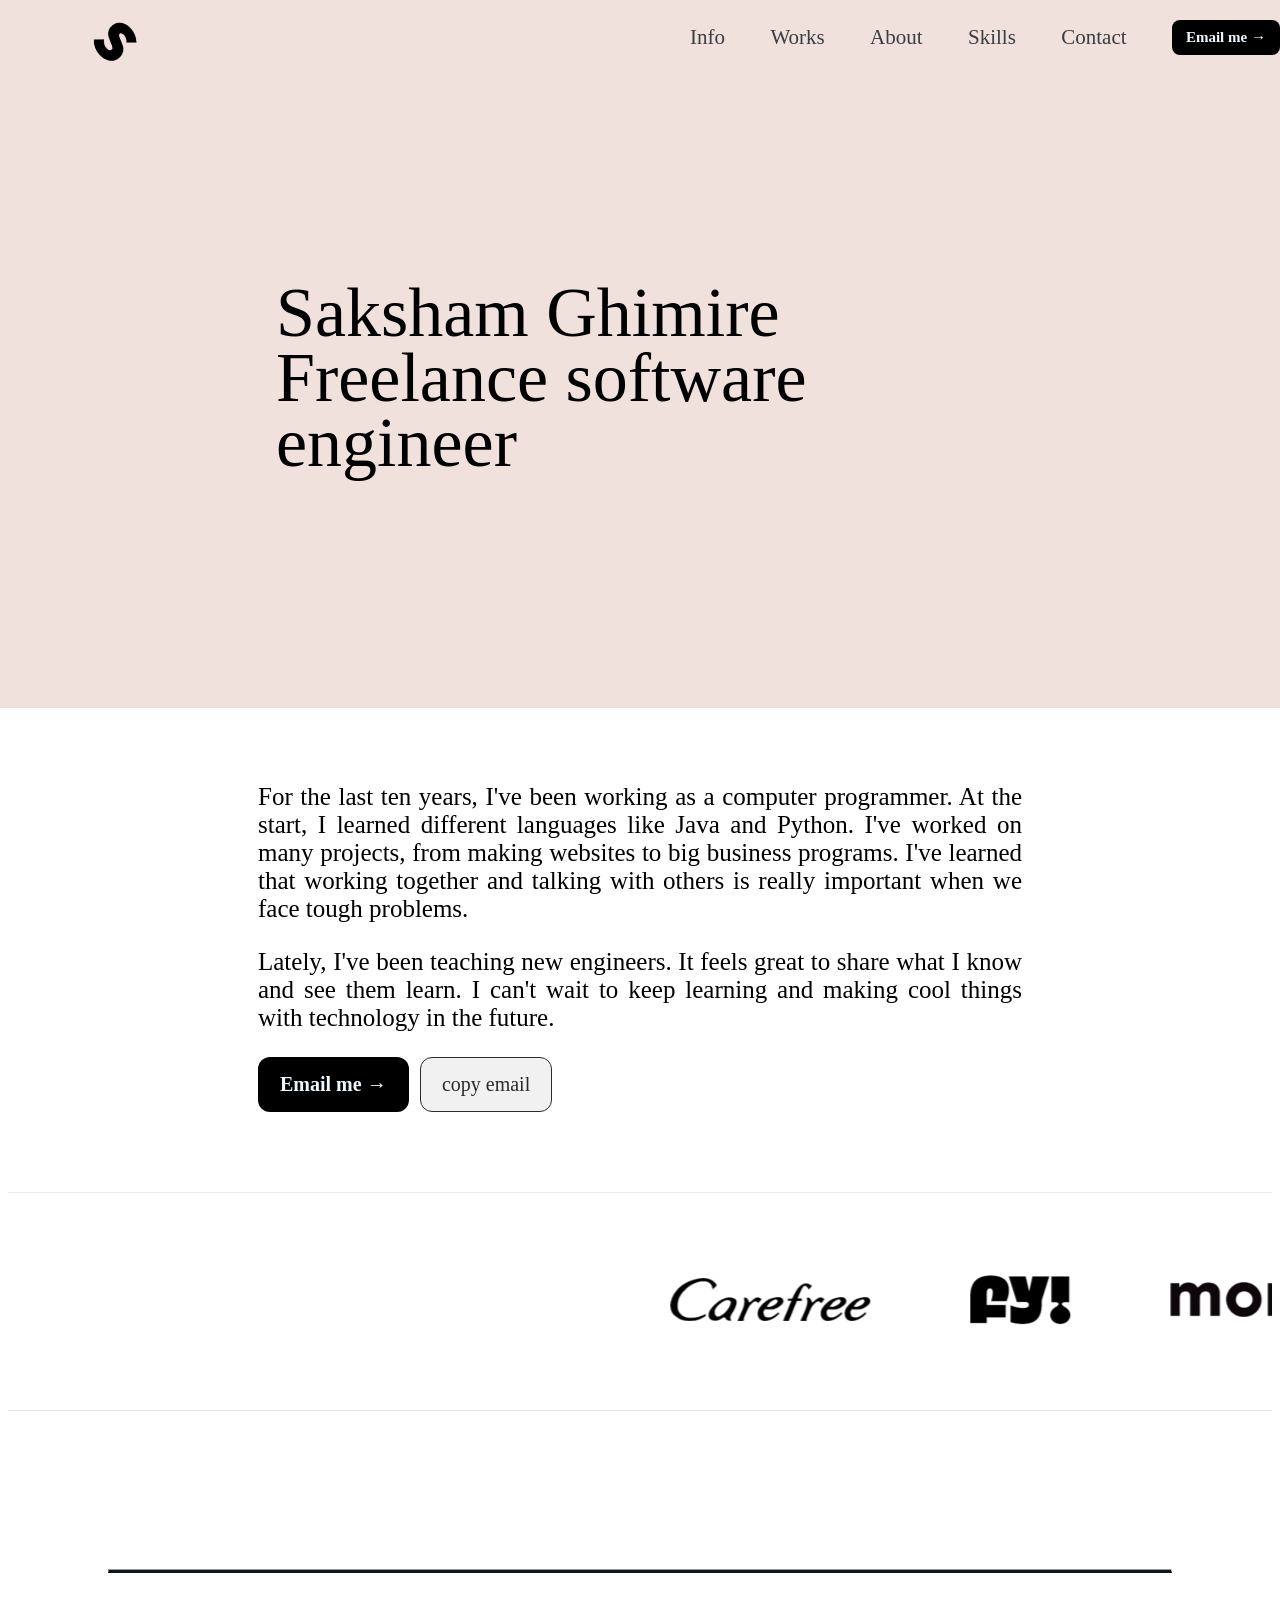
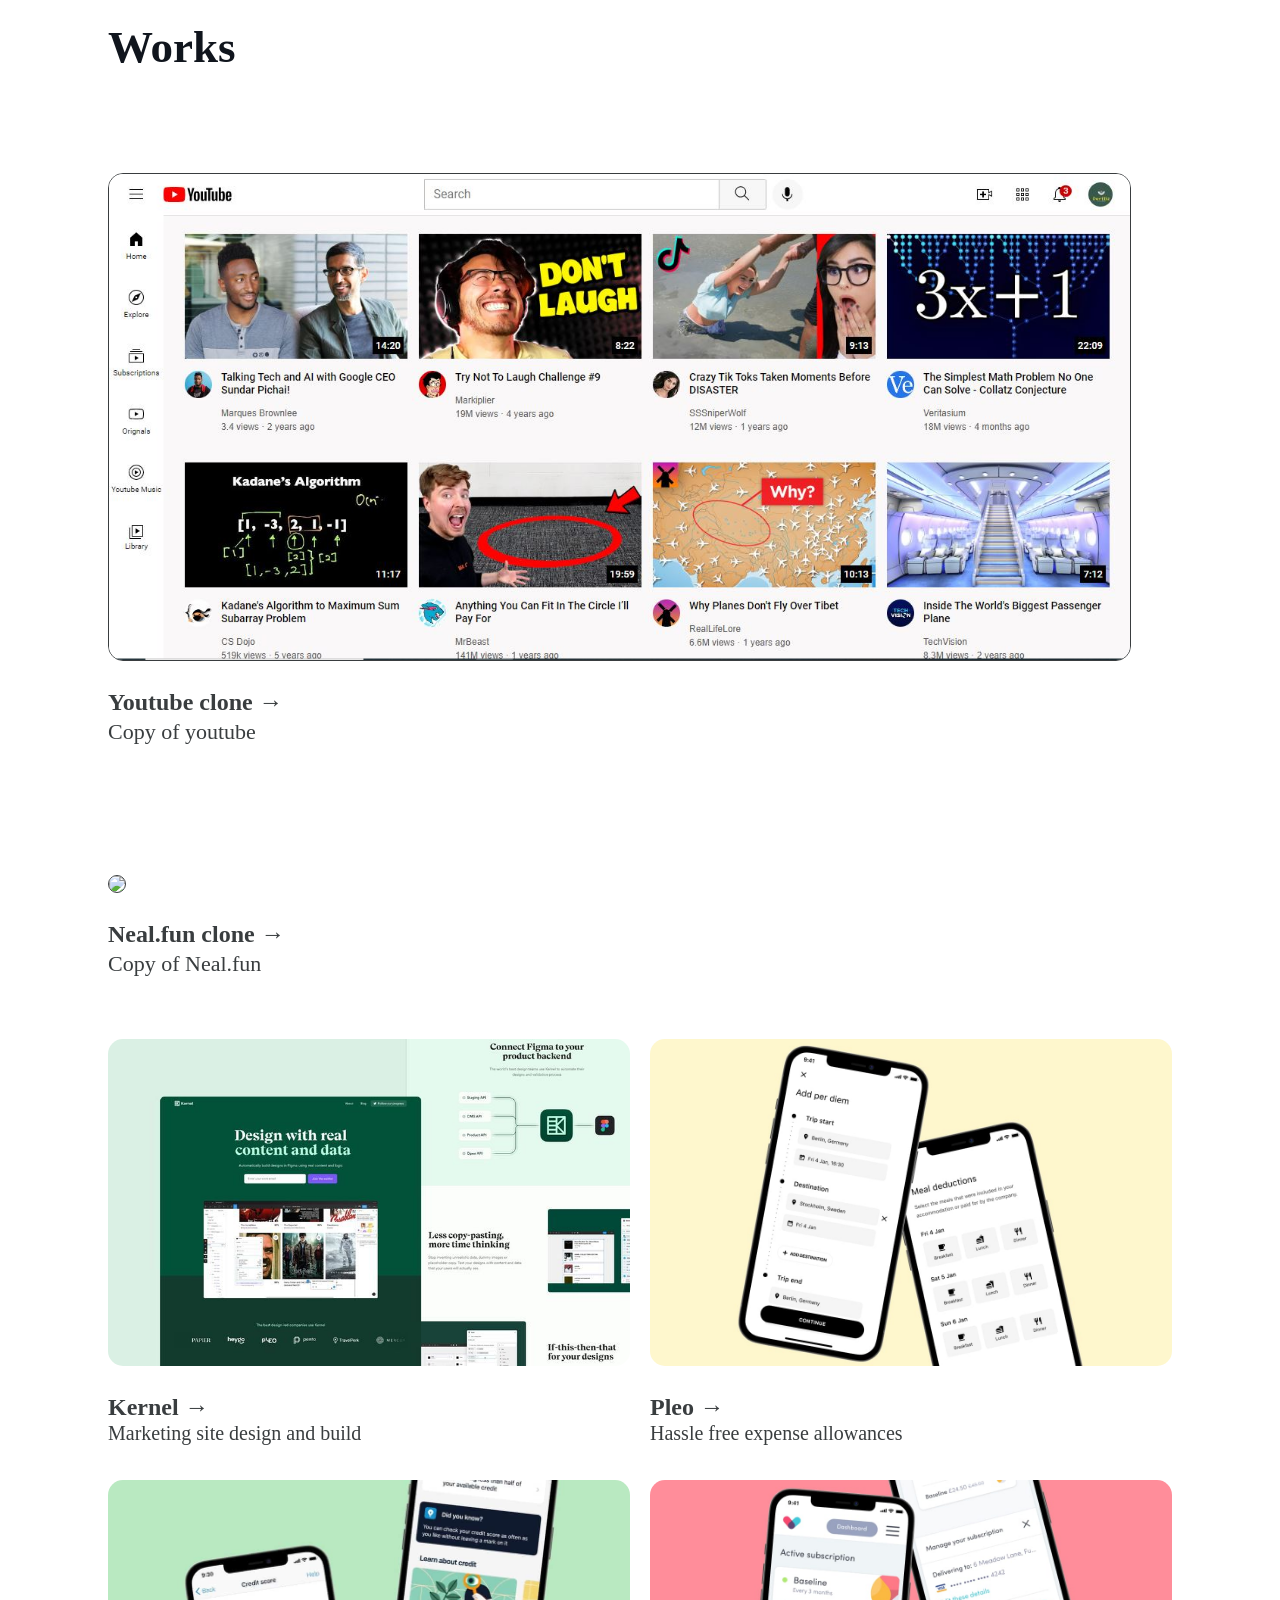
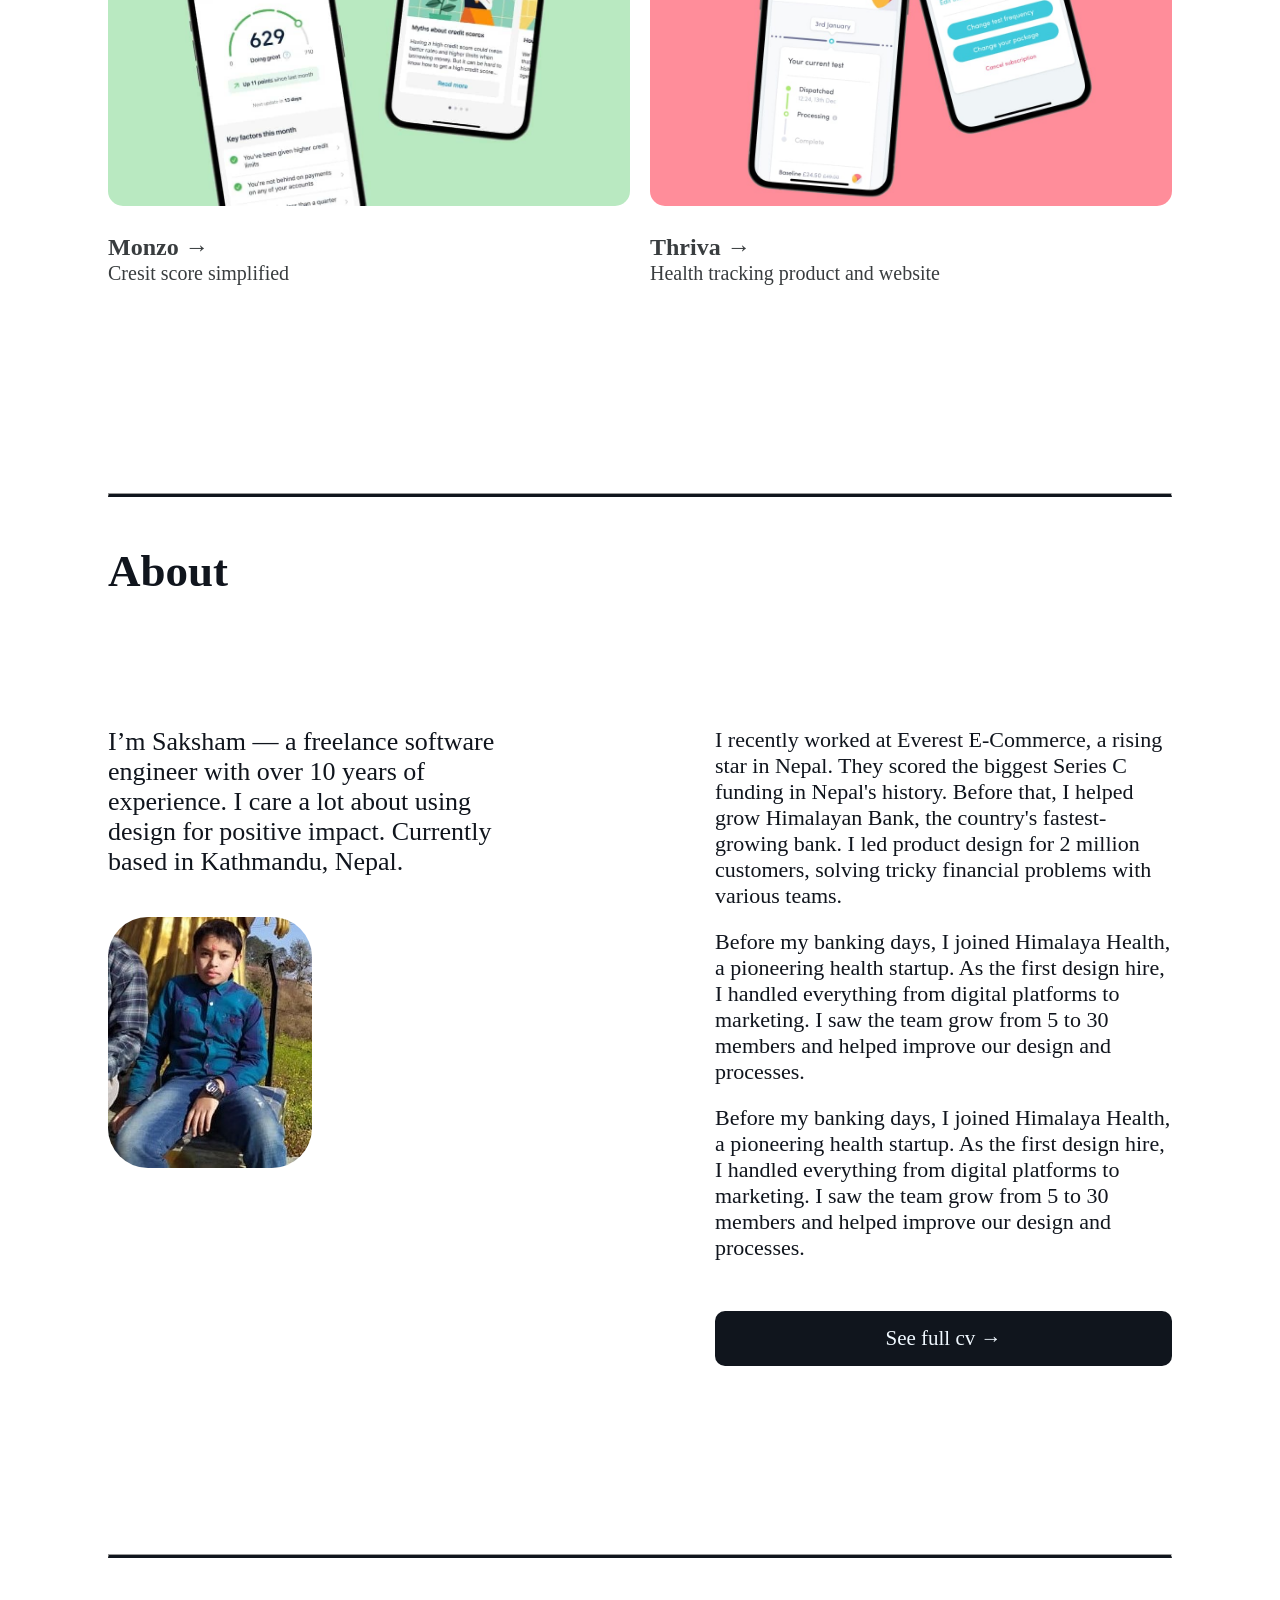
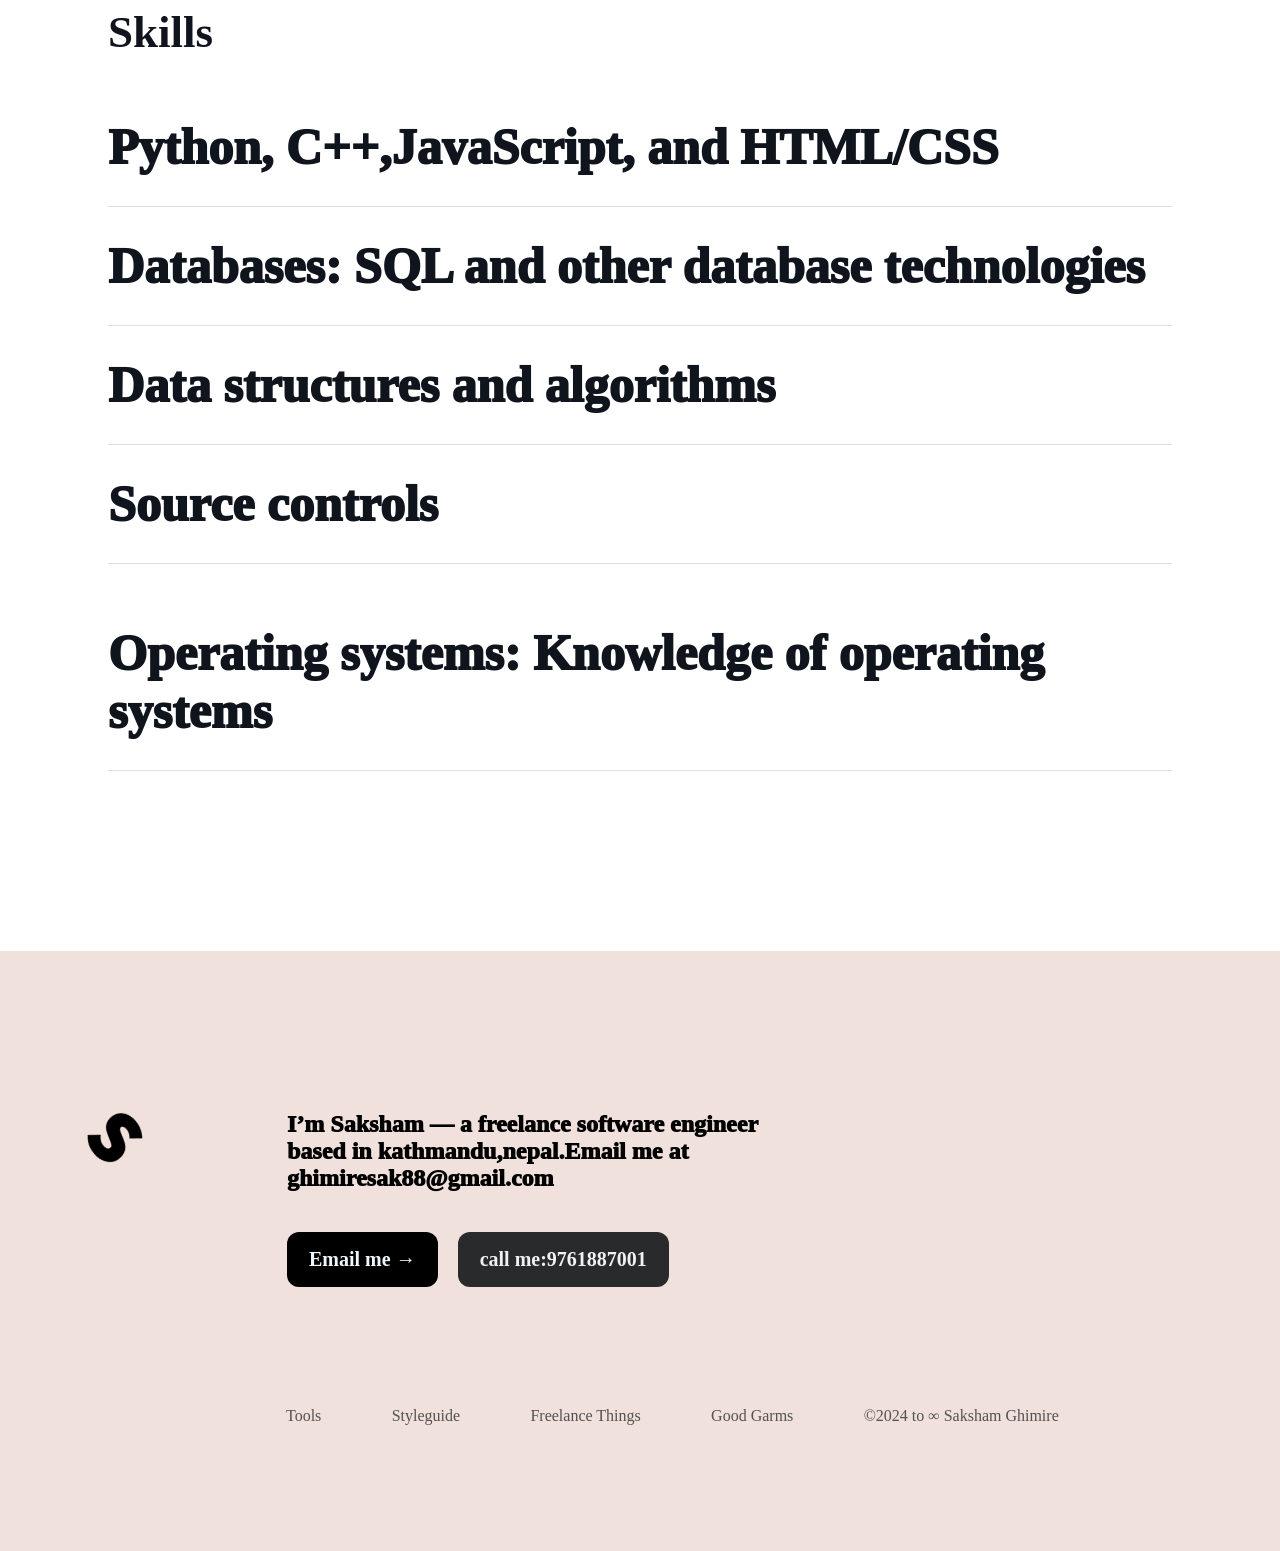
==== index.html @ 19a2d733 "Update and rename portfolio.html to index.html" ====
<!DOCTYPE html>
<html lang="en">
<head>
    <meta charset="UTF-8">
    <meta name="viewport" content="width=device-width, initial-scale=1.0">
    <title>Saksham Ghimire</title>
    <link href="Style/Header.css" rel="stylesheet">
    <link href="Style/general.css" rel="stylesheet">
    <link href="Style/main.css" rel="stylesheet">
    <link href="/pictures/logo-rotate.png" rel="icon">
    <link rel="preconnect" href="https://fonts.googleapis.com">
    <link rel="preconnect" href="https://fonts.gstatic.com" crossorigin>
    <link href="https://fonts.googleapis.com/css2?family=Roboto:wght@400;500&display=swap" rel="stylesheet">
    <link rel="preconnect" href="https://fonts.googleapis.com">
<link rel="preconnect" href="https://fonts.gstatic.com" crossorigin>
<link href="https://fonts.googleapis.com/css2?family=Exo+2:wght@300&family=Roboto:wght@400;500&display=swap" rel="stylesheet">
</head>
<body >
    <div class="header">
        <div class="left">
            <div class="image">
                <a href="#name"><img src="pictures/logo.png" class="im"></a>
         
            </div>
            
        </div>
        
        <div class="right">
            <div class="b" ><a href="#info" class="b1">Info</a></div>
            <div class="b" id="b2"><a href="#work" class="b2">Works</a></div>
            <div class="b" id="b3"><a href="#abo" class="b3">About</a></div>
            <div class="b" id="b4"><a href="#ski" class="b4">Skills</a></div>
            <div class="b" id="b4"><a href="#contact" class="b4">Contact</a></div>
            <div class="email"><a href="https://mail.google.com/mail/u/0/#inbox" target="_blank"><button class="email-b">Email me →</button></a></div>
        </div>
    </div>
   <div class="name" id="name">
<div class="name-1">
    <div>Saksham Ghimire</div>
    <div>Freelance software</div>
    <div>engineer</div>



</div>
</div>
<div class="general-info" id="info">
<div class="info">


    <p >For the last ten years, I've been working as a computer programmer. At the start, I learned different languages like Java and Python. I've worked on many projects, from making websites to big business programs. I've learned that working together and talking with others is really important when we face tough problems.</p>

    <p>Lately, I've been teaching new engineers. It feels great to share what I know and see them learn. I can't wait to keep learning and making cool things with technology in the future.
    </p>

</div>
<div class="button">
    <a href="https://mail.google.com/mail/u/0/#inbox" target="_blank" ><button class="email-i">Email me →</button></a>
    <button class="copy">copy email</button>

</div>

</div>
<div class="marquee">

<marquee>
<div class="marwuee">
    <img src="/marquee/carefree.png">
    <img src="/marquee/fy!.png">
    <img src="/marquee/monzo.png">
    
    <img src="/marquee/moving-brands.png">
    <img src="/marquee/peyo.png">
    <img src="/marquee/thriva.png">
    <img src="/marquee/trust-keith.png">
    <img src="/marquee/trustpilot.png">
    
</div>


</marquee>

</div>


<div class="work" id="work">
    <hr class="line">
<div class="w">Works</div>
<a href="http://sabitraghimire.com.np/" target="_blank"><div class="youtube-clone" id="picture">
<img src="/pictures/youtube-clone.JPG">


<p class="p1" id="pc1">Youtube clone →</p>
<p class="p2" id="pc2">Copy of youtube</p>
</div></a>
<a href="http://sabitraghimire.com.np/neal.html" target="_blank">
<div class="Neal.fun" id="picture">
<img src="/pictures/neal-copy.jpg">
<p class="p1" id="pn1">Neal.fun clone →</p>
<p class="p2" id="pn2">Copy of Neal.fun</p>
</div></a>


<div class="w-1" id="wo">
    <a href="https://data.to.design/" target="_blank">
    <div class="kernel" id="pic"><img src="/pictures/Kernel.jpeg">
        <p class="pk1" id="pw1">Kernel →</p>
        <p class="pk2" id="pw2">Marketing site design and build</p>
        
    </div></a>
    <a href="https://blog.pleo.io/se/pocket-traktamente" target="_blank">
    <div class="pleo" id="pic"><img src="/pictures/pleo.jpg">
    
        <p class="pk1" id="pw1">Pleo →</p>
        <p class="pk2" id="pw2">Hassle free expense allowances</p>
    </div></a>

<a href="https://monzo.com/blog/2020/02/24/credit-scores" target="_blank">
    <div class="monzo" id="pic"><img src="/pictures/Monzo.jpeg">
        <p class="pm1" id="pw1">Monzo →</p>
        <p class="pm2" id="pw2">Cresit score simplified</p> </div></a>
   <a href="https://thriva.co/?discount_code=BUNKC6E_IUW" target="_blank"> <div class="thriva" id="pic"><img src="/pictures/Thriva.jpg">
        <p class="pt1" id="pw1">Thriva →</p>
        <p class="pt2" id="pw2">Health tracking product and website</p> </div></a>
</div>



</div>
<div class="about" id="abo">
<hr class="line">
<div class="w">About</div>
<div class="about-1">

<div class="about-left">I’m Saksham — a freelance software engineer with over 10 years of experience.
     I care a lot about using design for positive impact. Currently based in Kathmandu, Nepal.
    
     <div class="iman"><img src="/pictures/my.jpeg" class="iman1" ></div>
    
    </div>
<div class="about-right">
   <div class="pa">I recently worked at Everest E-Commerce, a rising star in Nepal. They scored the biggest Series C funding in Nepal's history. Before that, I helped grow Himalayan Bank, the country's fastest-growing bank. I led product design for 2 million customers, solving tricky financial problems with various teams.  </div>
   <div class="pa"> 
    Before my banking days, I joined Himalaya Health, a pioneering health startup. As the first design hire, I handled everything from digital platforms to marketing. I saw the team grow from 5 to 30 members and helped improve our design and processes.
    </div>
<div class="pa">Before my banking days, I joined Himalaya Health, a pioneering health startup. As the first design hire, I handled everything from digital platforms to marketing. I saw the team grow from 5 to 30 members and helped improve our design and processes.
</div>
<a href="http://sabitraghimire.com.np/cv.pdf" target="_blank"><button class="cv">See full cv → </button></a>

</div>
</div>
</div>

<div class="skills" id="ski">
    <hr class="line">
    <div  class="w" id="skills">Skills
    <div class="tp">Python, C++,JavaScript, and HTML/CSS</div>
    <div class="to">Databases: SQL and other database technologies</div>
    <div class="to">Data structures and algorithms</div>
    <div class="to">Source controls</div>
    <div class="td">Operating systems: Knowledge of operating systems</div>
</div>

</div>
<div class="name" id="contact">
<div class="bottom">
    <div class="free">
    <a href="#name"><img src="pictures/logo.png" class="im" id="lo"></a></div>
   <div class="fre"> <div class="abous">I’m Saksham — a freelance software engineer based in kathmandu,nepal.Email me at ghimiresak88@gmail.com
</div>
<div class="bu"><a href="https://mail.google.com/mail/u/0/#inbox" target="_blank"><button class="email-i">Email me →</button></a><button class="call">call me:9761887001</button></div>

</div>
</div>
<div class="footer">
    <div>Tools
    </div>
    <div>Styleguide</div>
    <div>Freelance Things</div>
    <div>Good Garms</div>
    <div>©2024 to ∞ Saksham Ghimire</div>
</div>

</div>



</body>
</html>
---- Style/Header.css ----
.header{
    position:fixed;
display: flex;
flex-direction: row;

align-items: center;


right: 0;
top: 0;
height: 75px;
left: 0;

font-size: 21px;
font-family: cursive;

background-color: rgb(240, 225, 220);
z-index: 100;


}
.left{

display: flex;
width: 200px;
padding-left: 30px;
flex-shrink: 0.2;




}
.image{

width: 30px;

padding-left: 70px;
align-items: center;
margin-top: 15px;

}
.im{
width: 100%;

transform: rotate(50deg);
transition: all 0.3s ease;


}

img:hover{

cursor: pointer;
transform: rotate(0deg);





}

.im:active{

width: 90%;
opacity: 0.6;


}
.middle{
display: flex;
flex: 1;


}
.right{
    width: 590px;
display: flex;
align-items: center;
justify-content: space-between;
padding-right: 120px;
color: rgb(82, 91, 95);
font-weight: 480;
margin-right: 0;
padding-right: 0;
padding-left:460px

}
a{

    color: rgb(57, 61, 63);
    font-weight: 400;
    

}
a:link { text-decoration: none; }


a:visited { text-decoration: none; }


a:hover { text-decoration: none; 
}


a:active { text-decoration: none; }


.right div{

    transition: color 0.2s ease text-decoration 0.2s ease;

}
.right div:hover{

cursor: pointer;




}
.right div:active{
    opacity: 0.2s;
   ;
}
.b{

    transition:font-size 0.3s ease;
}
.b:hover{

font-size: 22px;


}
.email-b{

padding:9px 14px 9px 14px;
font-family:  cursive;
font-size: 15px;
border-radius: 8px;
border:none;
background-color: black;
color:aliceblue;
font-weight: 700;
transition: all 0.2s; 


}
.email-b:hover{
cursor: pointer;
opacity: 0.9;
padding:10px 15px 10px 15px;

}
.email-b:active{

opacity: 0.8;




}
---- Style/general.css ----
body,html{
    height: 100%;
}

.name{
 background-color: rgb(240, 225, 220);;   

 

}

    .b1:hover,
    .b4:hover,
    .b2:hover,
    .b3:hover{
        color:  rgb(27, 29, 31);
    
    }
---- Style/main.css ----
.name{
height: 700px;
padding:0px 0px 0px 0px;
margin-left:-12px;
margin-right:-12px;

}
.name-1{
  font-size: 70px;
padding: 280px 280px ;
font-family: cursive;
font-weight: 540;
}
.name-1 div{
margin-top: -15px 


}
.general-info{
font-size: 25px;
font-family: cursive;
text-align: justify;
padding: 50px 250px 30px 250px;



}
.info{
  margin: auto auto auto auto;
  font-weight: lighter;
  
}

.email-i{
  padding:16px 22px 16px 22px;
  font-family:  cursive;
  font-size: 20px;
  border-radius: 12px;
  border:none;
  background-color: black;
  color:aliceblue;
  font-weight: 700;
  transition: all 0.3s; 
  



}
.email-i:hover{
  
cursor: pointer;
opacity: 0.9;

}
.email-i:active{

opacity: 0.8;

}
.copy{
  padding:15px 21px 15px 21px;
  font-family:  cursive;
  font-weight: lighter;
  font-size: 20px;
  border-radius: 12px;
  border:solid 1px;
  background-color: rgb(241, 241, 241);
  color:rgb(41, 42, 43);
  transition: all 0.3s; 
margin-left:5px ;


}
.copy:hover{

  
cursor: pointer;
opacity: 0.9;
background-color:rgb(41, 42, 43); 
color: rgb(241, 241, 241);
border: none;
padding:15px 21px 15px 21px;
}
.copy:active:active{
  opacity:0.8



}
.button{

padding-bottom: 50px;

}
.marwuee{
display: flex;
justify-content: center;
align-items: center;




}
.marquee img{
width: 200px;
padding: 50px;

}
.marquee{
border: solid 0.1px rgb(236, 234, 234);
border-left: none;
border-right: none;

}
.work{
padding:150px 100px 30px 100px ;
font-family: cursive;



}
.w{
padding-top: 40px;
font-size: 45px;
color: #10151d;
font-weight: 700;
padding-bottom: 100px;

}
#picture img{

width:96%;
border-radius: 15px;
border: solid 1px;


}
#picture .p1{
margin-bottom: -19px;
font-weight: 600;
font-size: 24px;


}
#picture .p2{
font-weight: lighter;
font-size: 22px;

}
.line{
  border-bottom: 3px solid #10151d;
  
}
#picture{

transition: all 0.3 ease;

}
#picture:hover{
opacity: 0.8;
cursor: pointer;
}
#picture:active{
  opacity: 0.7;
}
.neal.fun,.youtube-clone{

margin-bottom:130px;

}
.w{
  font-family: cursive;



}
.w-1{
display: grid;
grid-template-columns: 1fr 1fr;
row-gap: 15px;
column-gap: 20px;
padding-top: 40px;



}
#pw1{
  margin-bottom: -19px;
font-weight: 600;
font-size: 24px;



}
#pic{

transition: all 0.3s ease;


}
#pic:hover{
cursor: pointer;
opacity: 0.8;

}
#pic:active{
opacity: 0.5;

}
#pw2{

  font-weight: lighter;
  font-size: 20px;
  


}
#pic img{
  width: 100%;
  border-radius: 15px;
}
.about-me{
 
  font-family: cursive;
  

  
}
.about{

  padding:150px 100px 30px 100px ;

}
.about-1{
 display:grid;
grid-template-columns: 1fr 1fr;
column-gap: 150px;
  font-size: 22px;
  color: #10151d;
  font-family: cursive;
  font-weight: 100;
padding-top: 30px;

}
.pa{
padding-bottom: 20px;


}
.about-left{

font-weight: 520;
padding-right: 50px;
font-size: 26px;



}
.iman{
padding-top: 40px;


}
.iman img{
width: 50%;
border-radius: 40px;
}
.cv{
width: 100%;
padding-top: 15px;
padding-bottom: 15px;
border-radius: 10px;
border:none;
font-family: cursive;
background-color: #10151d;
color: aliceblue;
margin-top:30px;
font-size: 21px;

}
.cv:hover{
  opacity: 0.9;
  cursor: pointer;
  transition: all 0.3s ease;
  
}
.cv:active{
opacity: 0.7;


}
.skills{
  padding:150px 100px 30px 100px ;
  border: none;

}

.w .to{
 
  padding-top: 30px;
  padding-bottom: 30px;
border: solid 0.3px rgba(185, 185, 185, 0.473);
border-left: none;
border-right: none;
border-bottom: none;
font-weight: 1000;
font-size: 50px;
}
.tp{

  padding-top: 60px;
  padding-bottom: 30px;
  font-weight: 1000;
  font-size: 50px;
  
}
.td{
  padding-top: 60px;
  padding-bottom: 30px;
  border-top: solid 0.3px rgba(185, 185, 185, 0.473);
border-bottom: solid 0.3px rgba(185, 185, 185, 0.473);

font-weight: 1000;
font-size: 50px;
}
.w:hover{
  cursor: pointer;
}
#skills{
  padding-bottom: 150px;
}
#contact{

height: 600px;


}
#lo{

width: 20%;

}
.bottom{
  display: flex;
padding-top: 160px;
padding-left: 100px;

}
.abous{
  font-size: 24px;
  font-family: cursive;
  width: 500px;
  font-weight: 1000;
  
}
.bu{

padding-top: 40px;


}
.call{

margin-left:20px;
padding:16px 22px 16px 22px;
font-family:  cursive;
font-size: 20px;
border-radius: 12px;
border:none;
background-color:rgb(41, 42, 43); 
color: rgb(241, 241, 241);
font-weight: 700;
transition: all 0.3s; 



}
.call:hover{
opacity: 0.9;
cursor: pointer;

}
.call:active{
  opacity: 0.8;
}
.footer{
display: flex;
justify-content: space-between;
width: 60%;
padding-left: 290px;
padding-right: 50px;
font-family: cursive;
padding-top: 120px;
color: rgba(75, 75, 75, 0.952);

}
.footer div:hover{
  font-size: 101%;
  color: black;
  cursor: pointer;
}
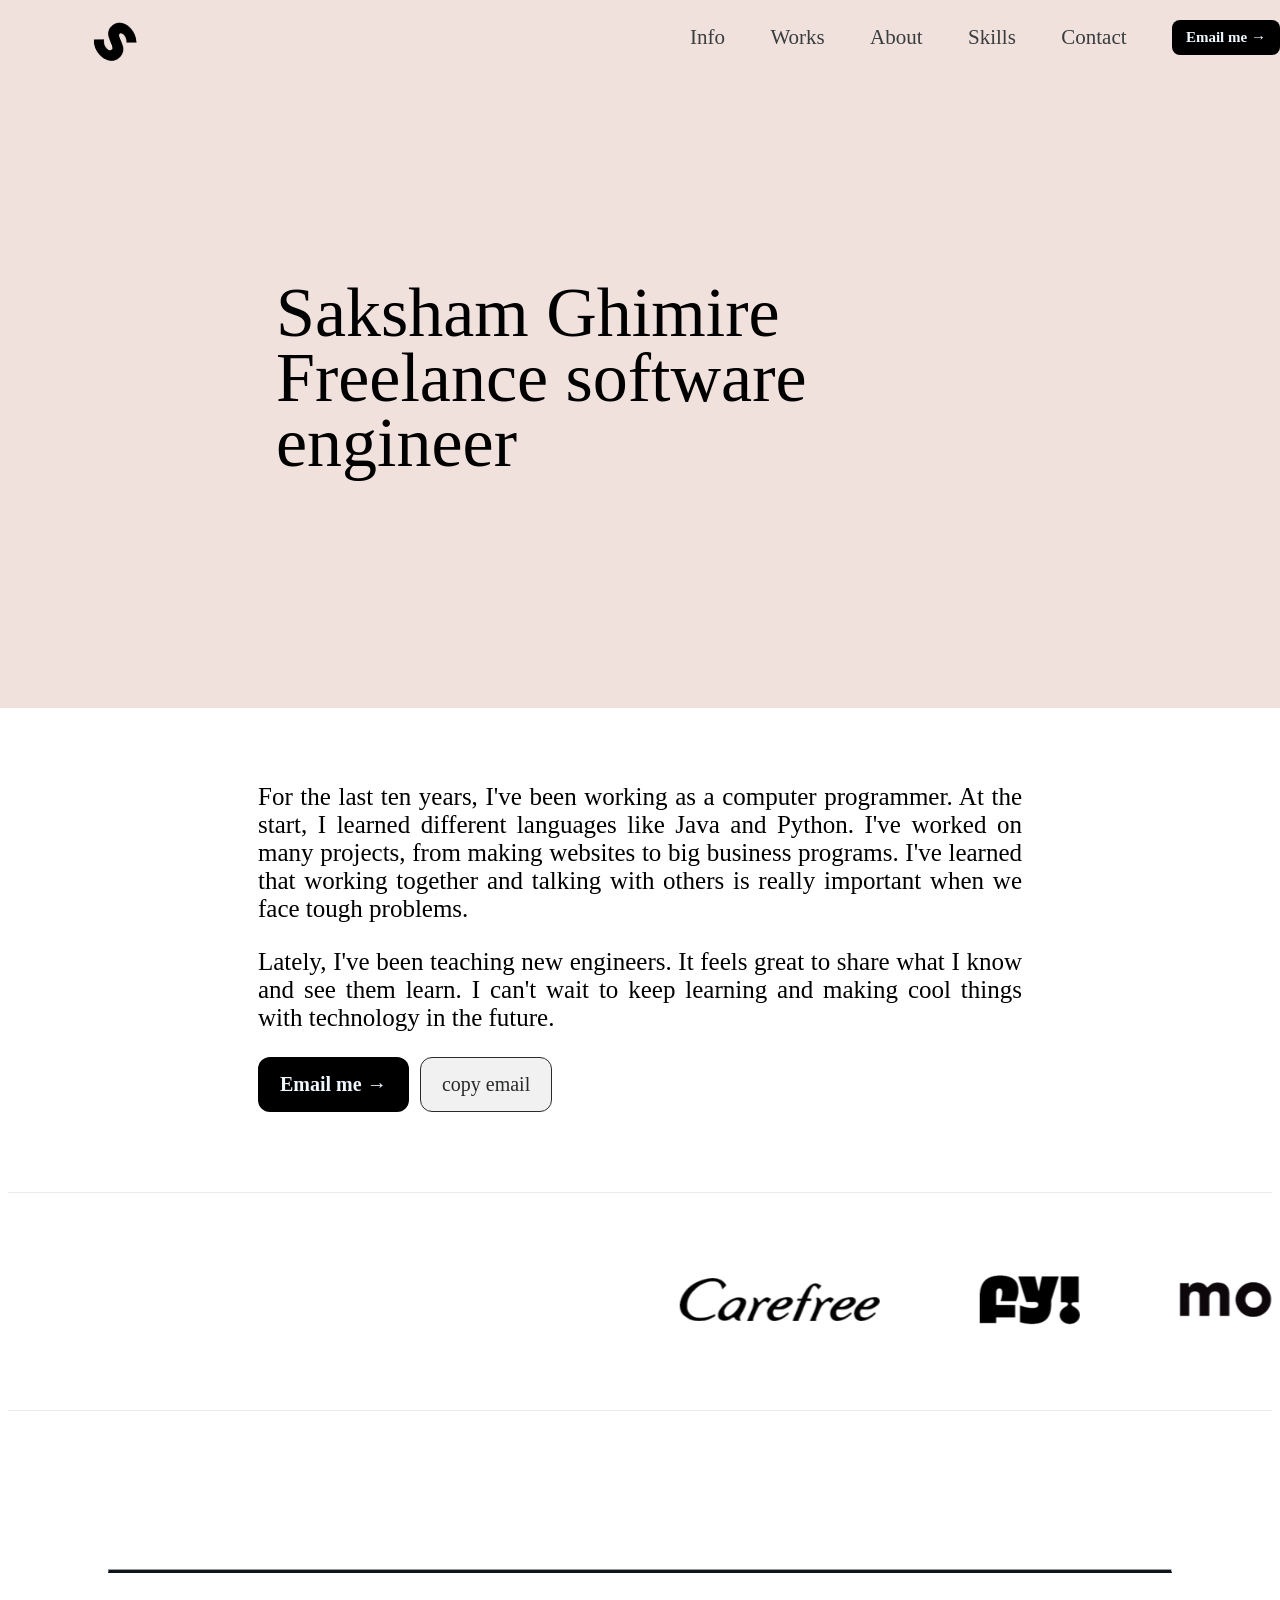
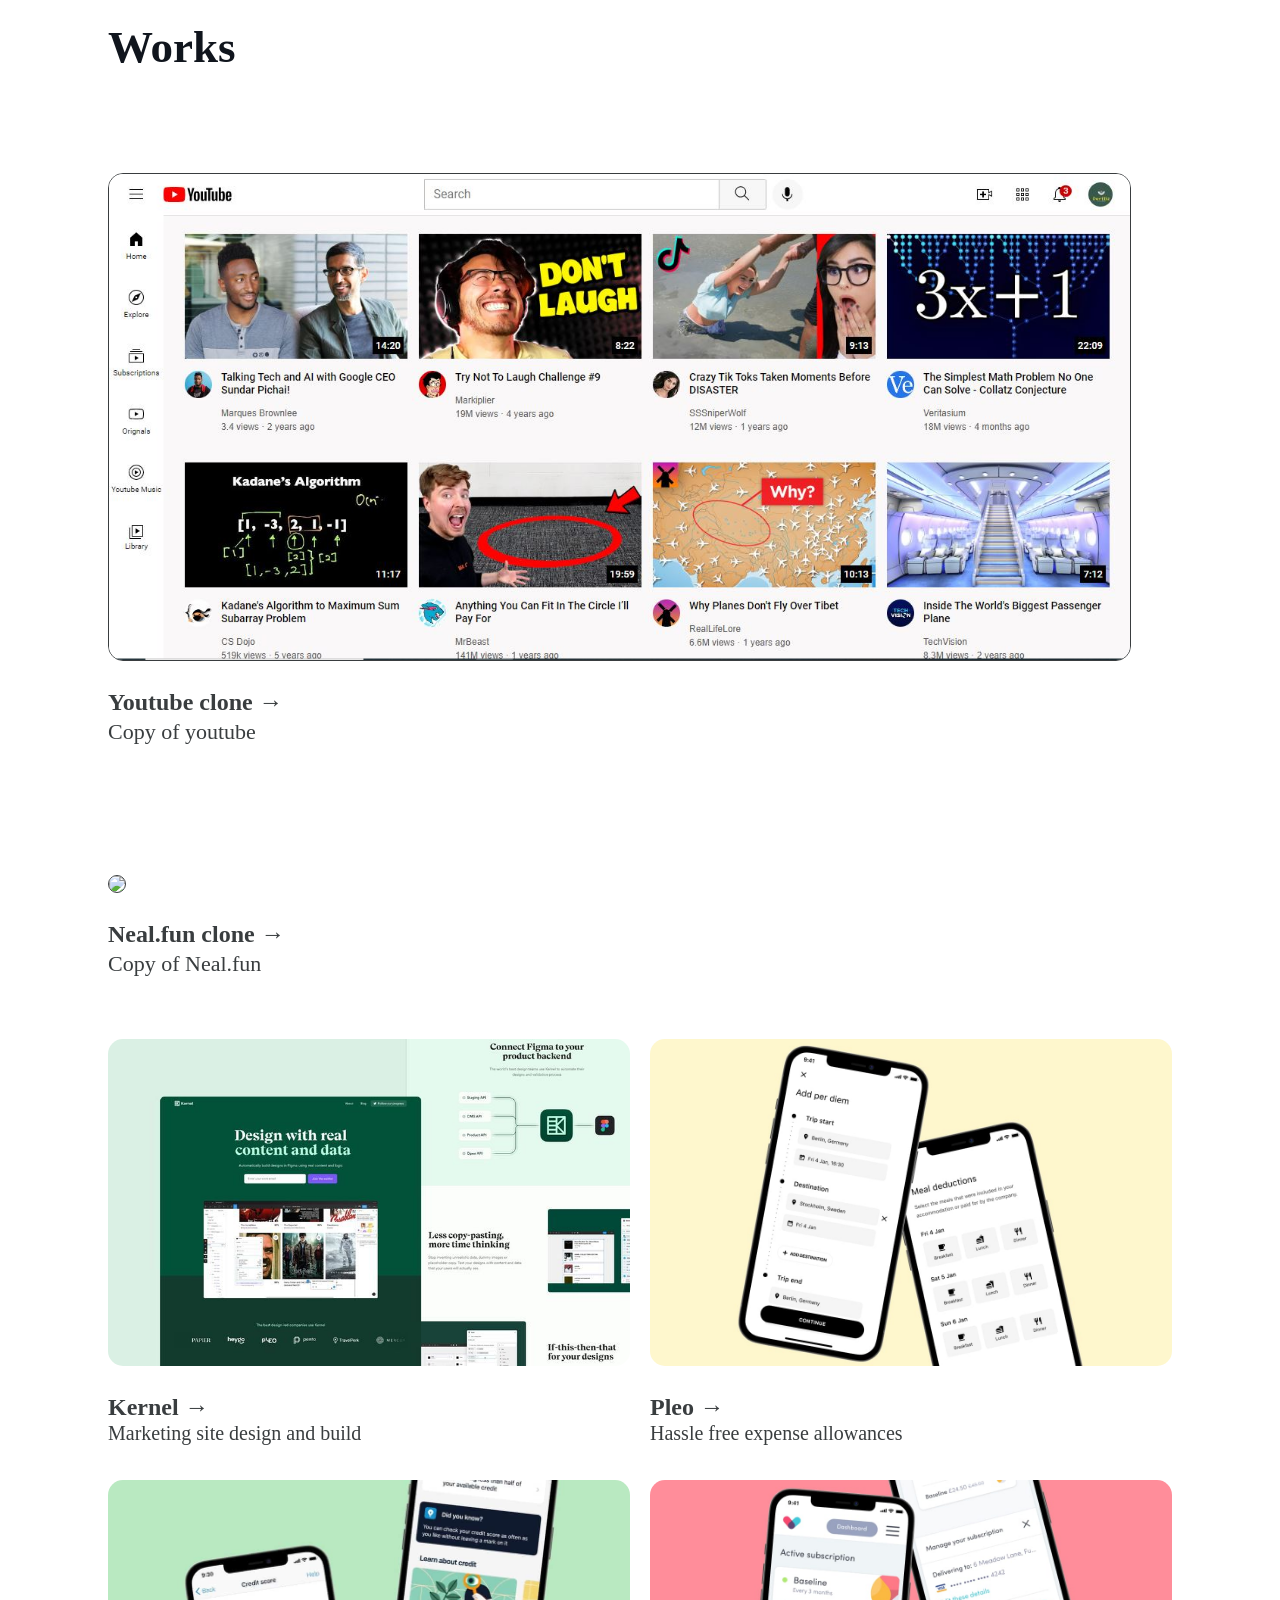
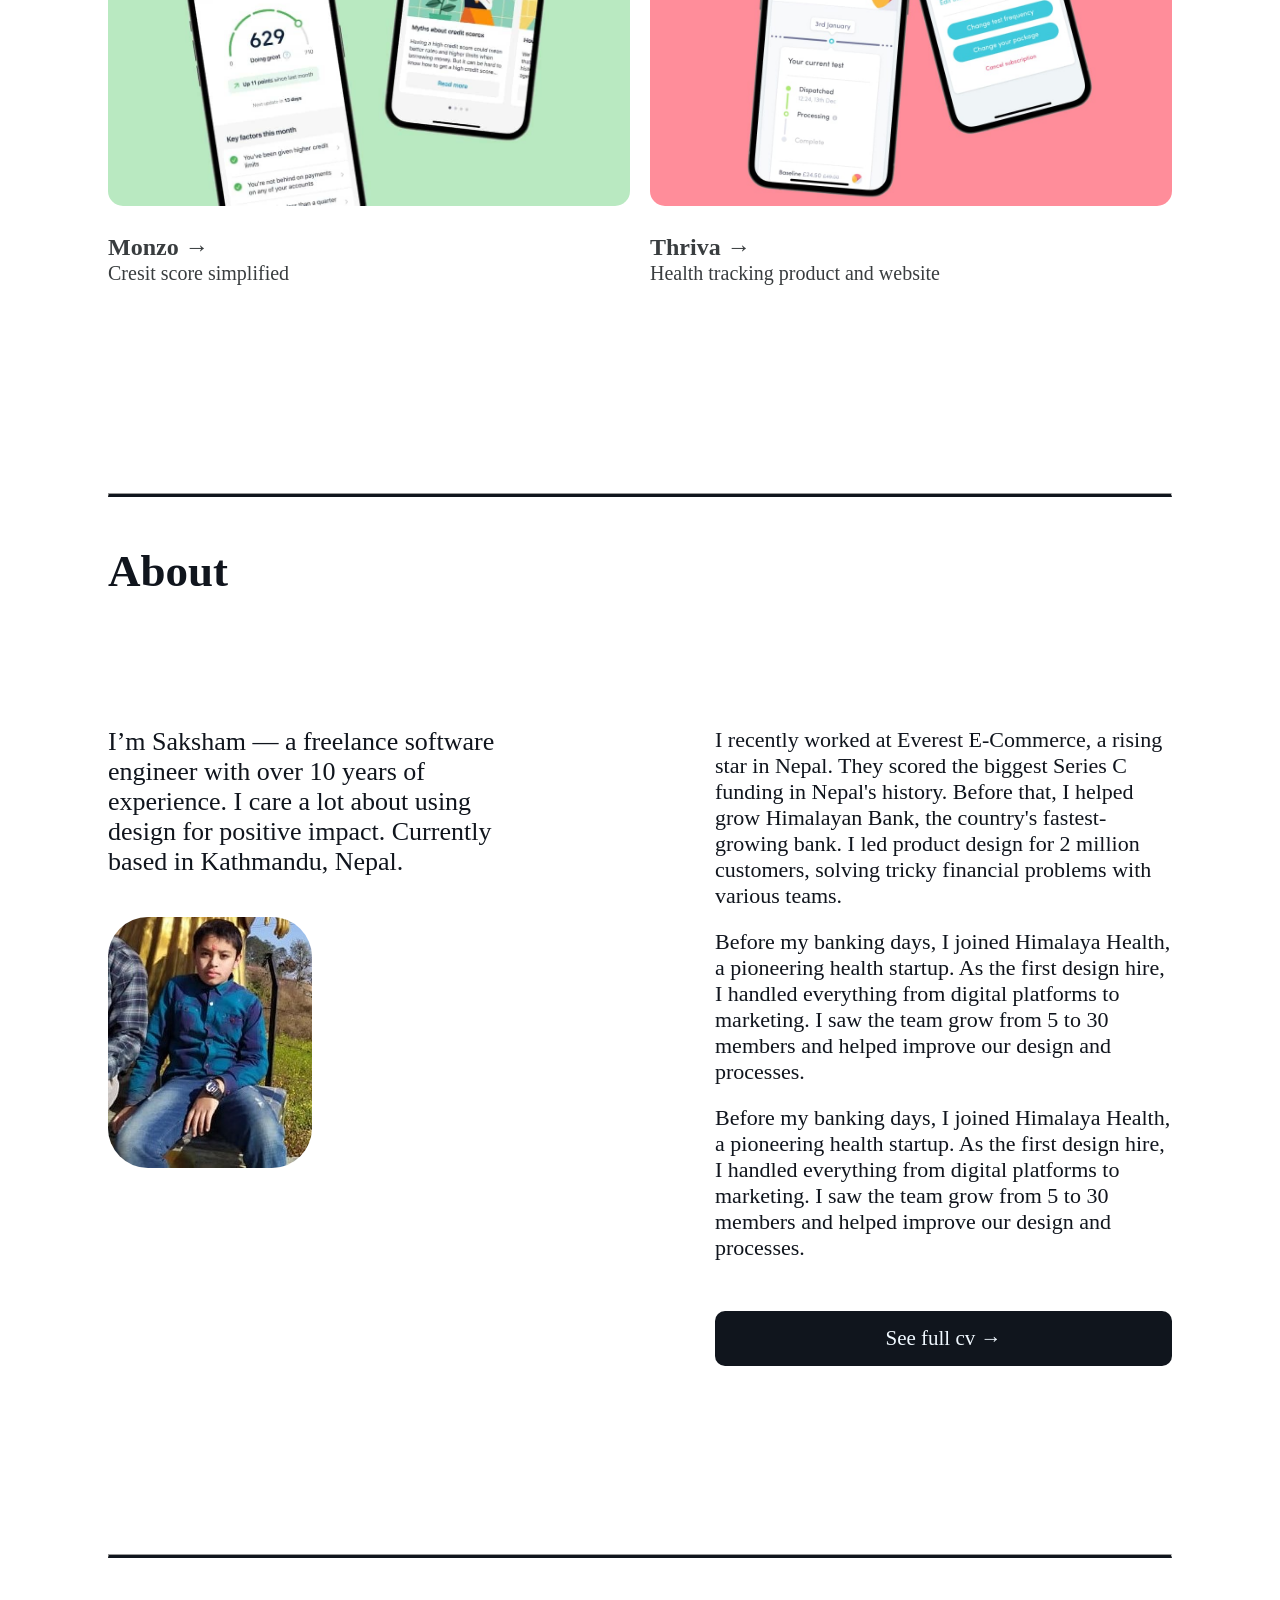
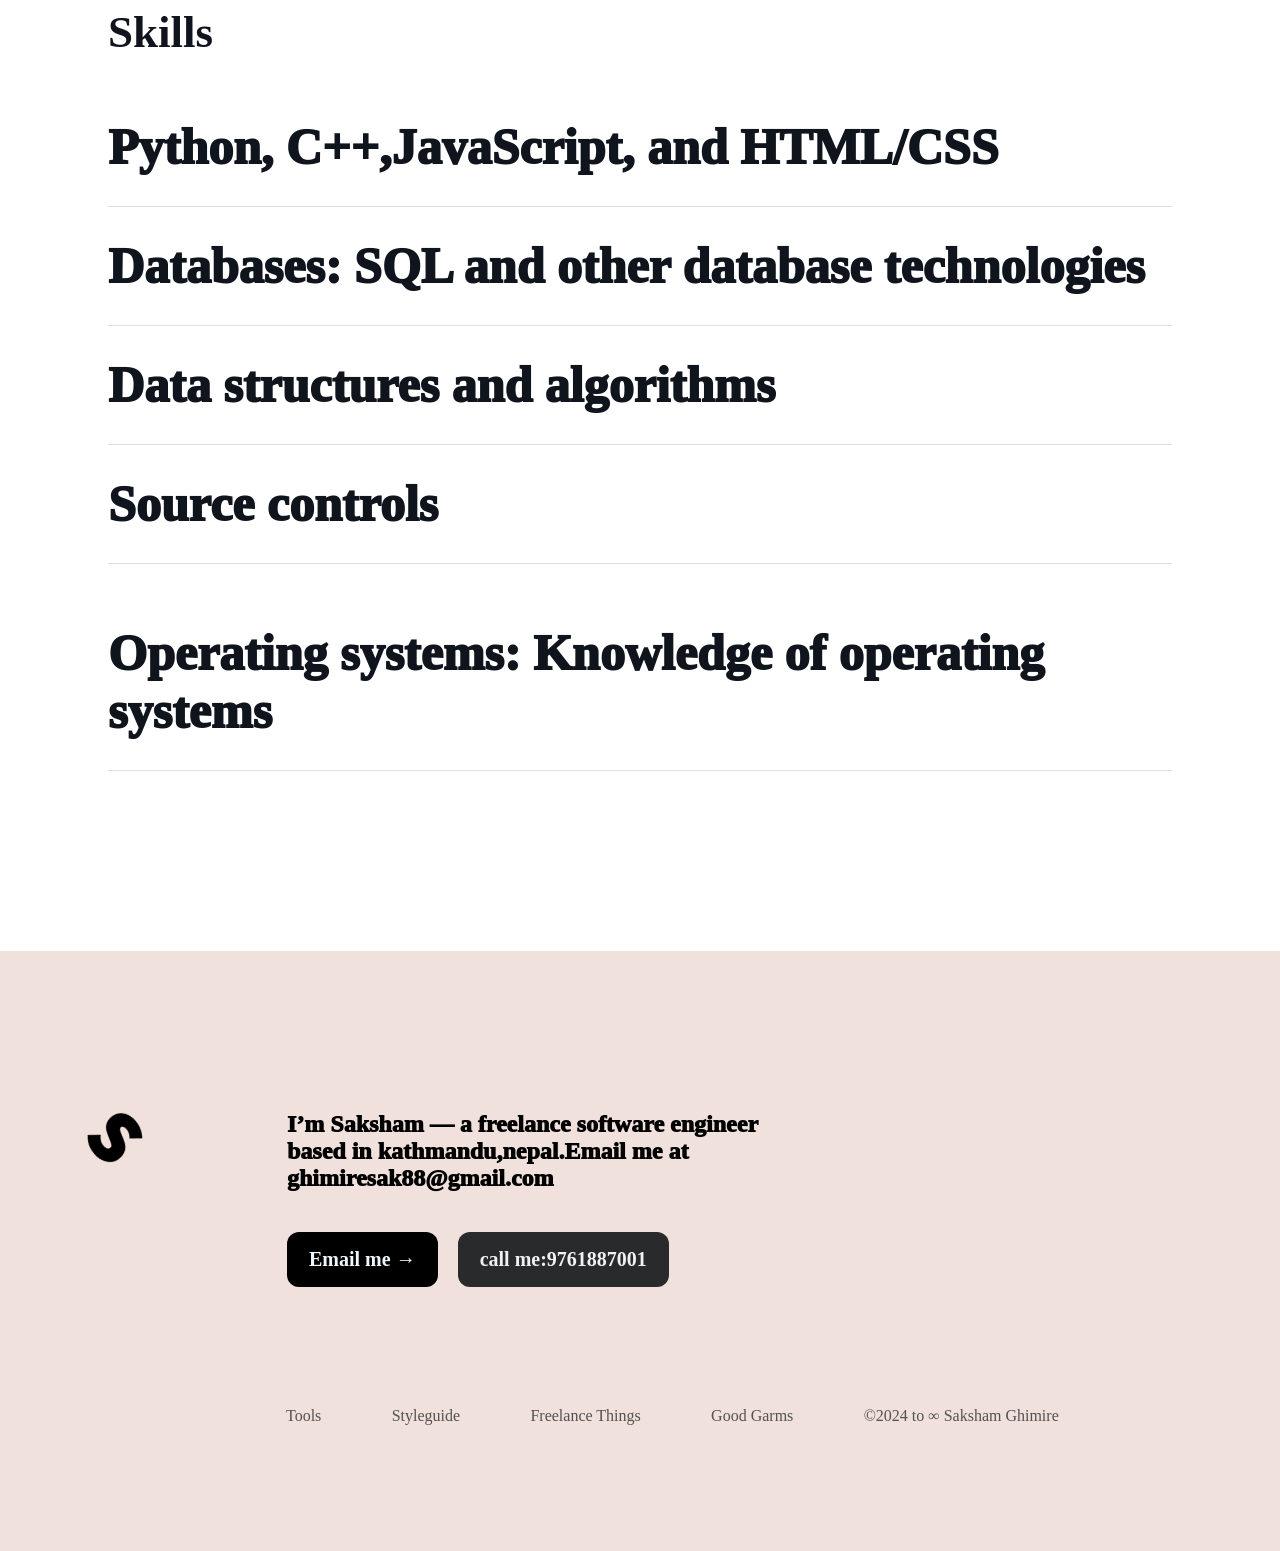
==== commit e0a88202: "Update index.html" ====
--- a/index.html
+++ b/index.html
@@ -95,7 +95,7 @@
 </div></a>
 <a href="http://sabitraghimire.com.np/neal.html" target="_blank">
 <div class="Neal.fun" id="picture">
-<img src="/pictures/neal-copy.jpg">
+<img src="pictures/neal-copy.jpg">
 <p class="p1" id="pn1">Neal.fun clone →</p>
 <p class="p2" id="pn2">Copy of Neal.fun</p>
 </div></a>
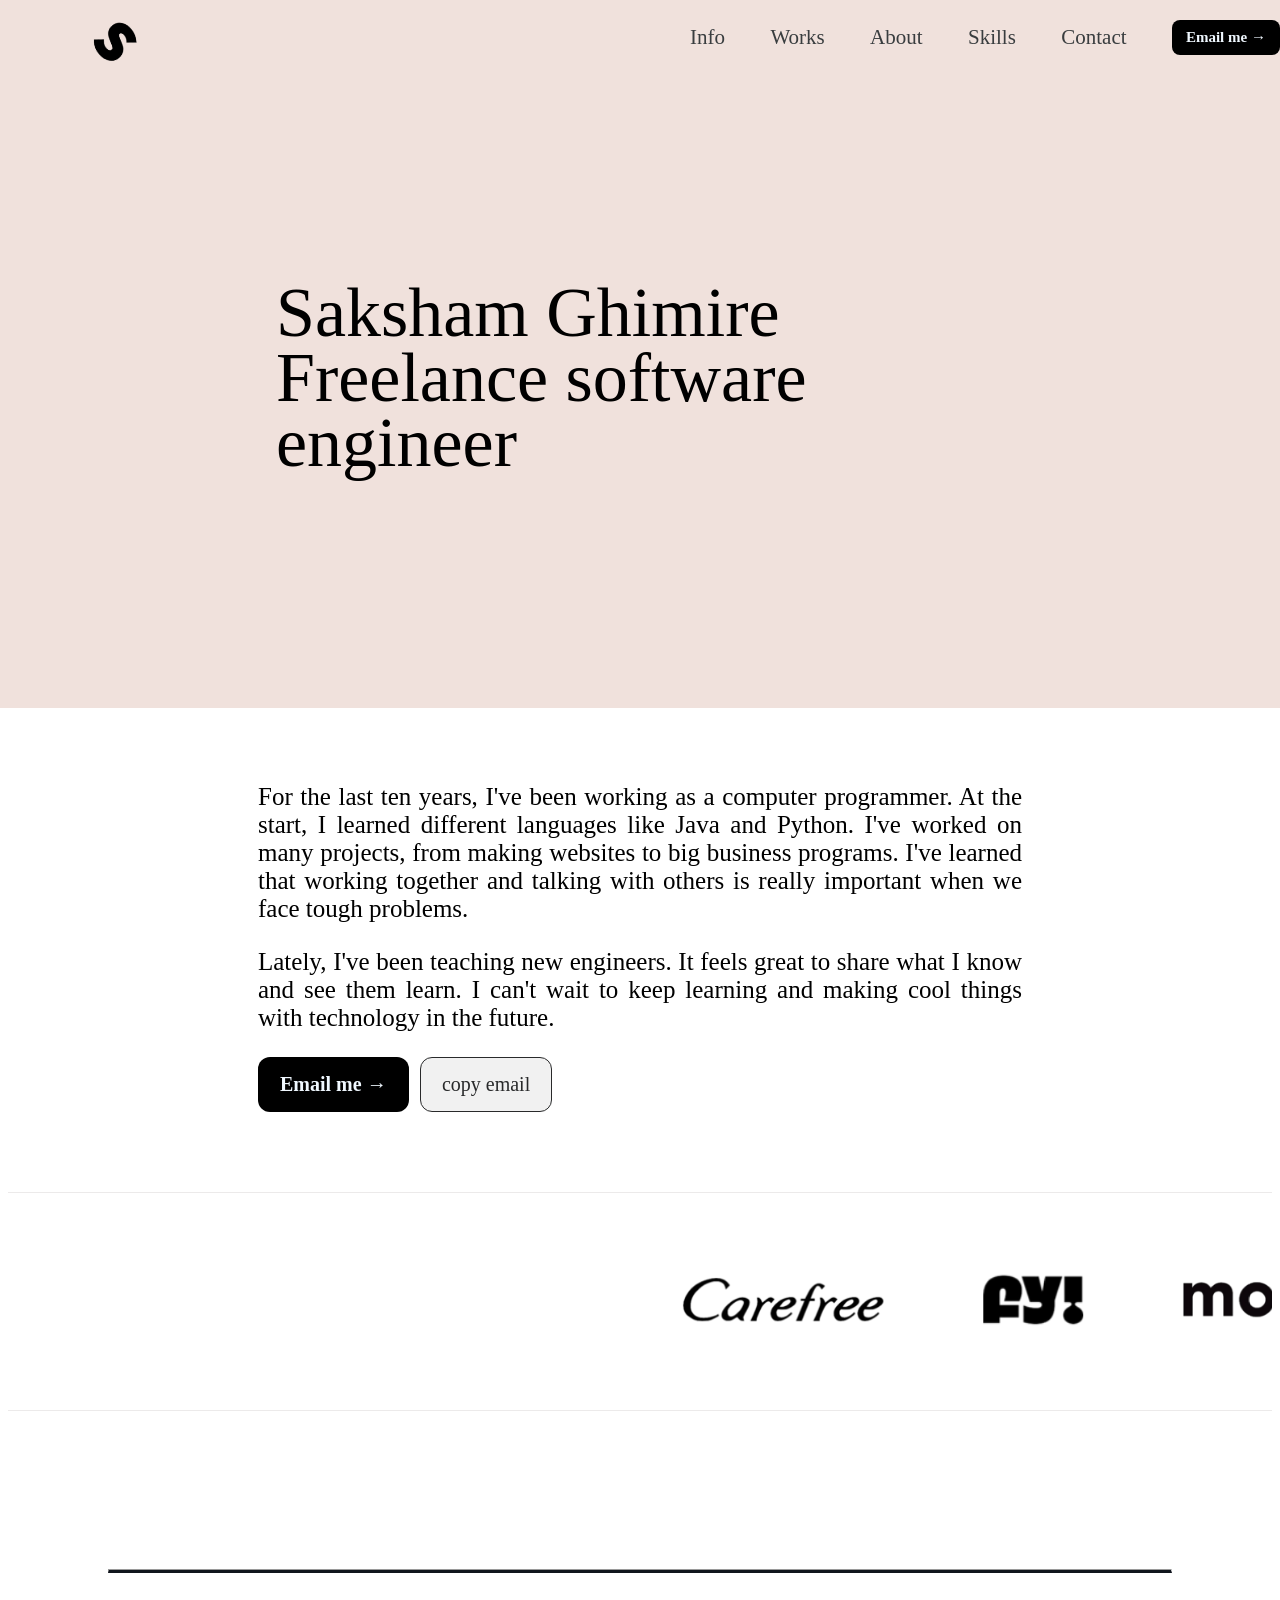
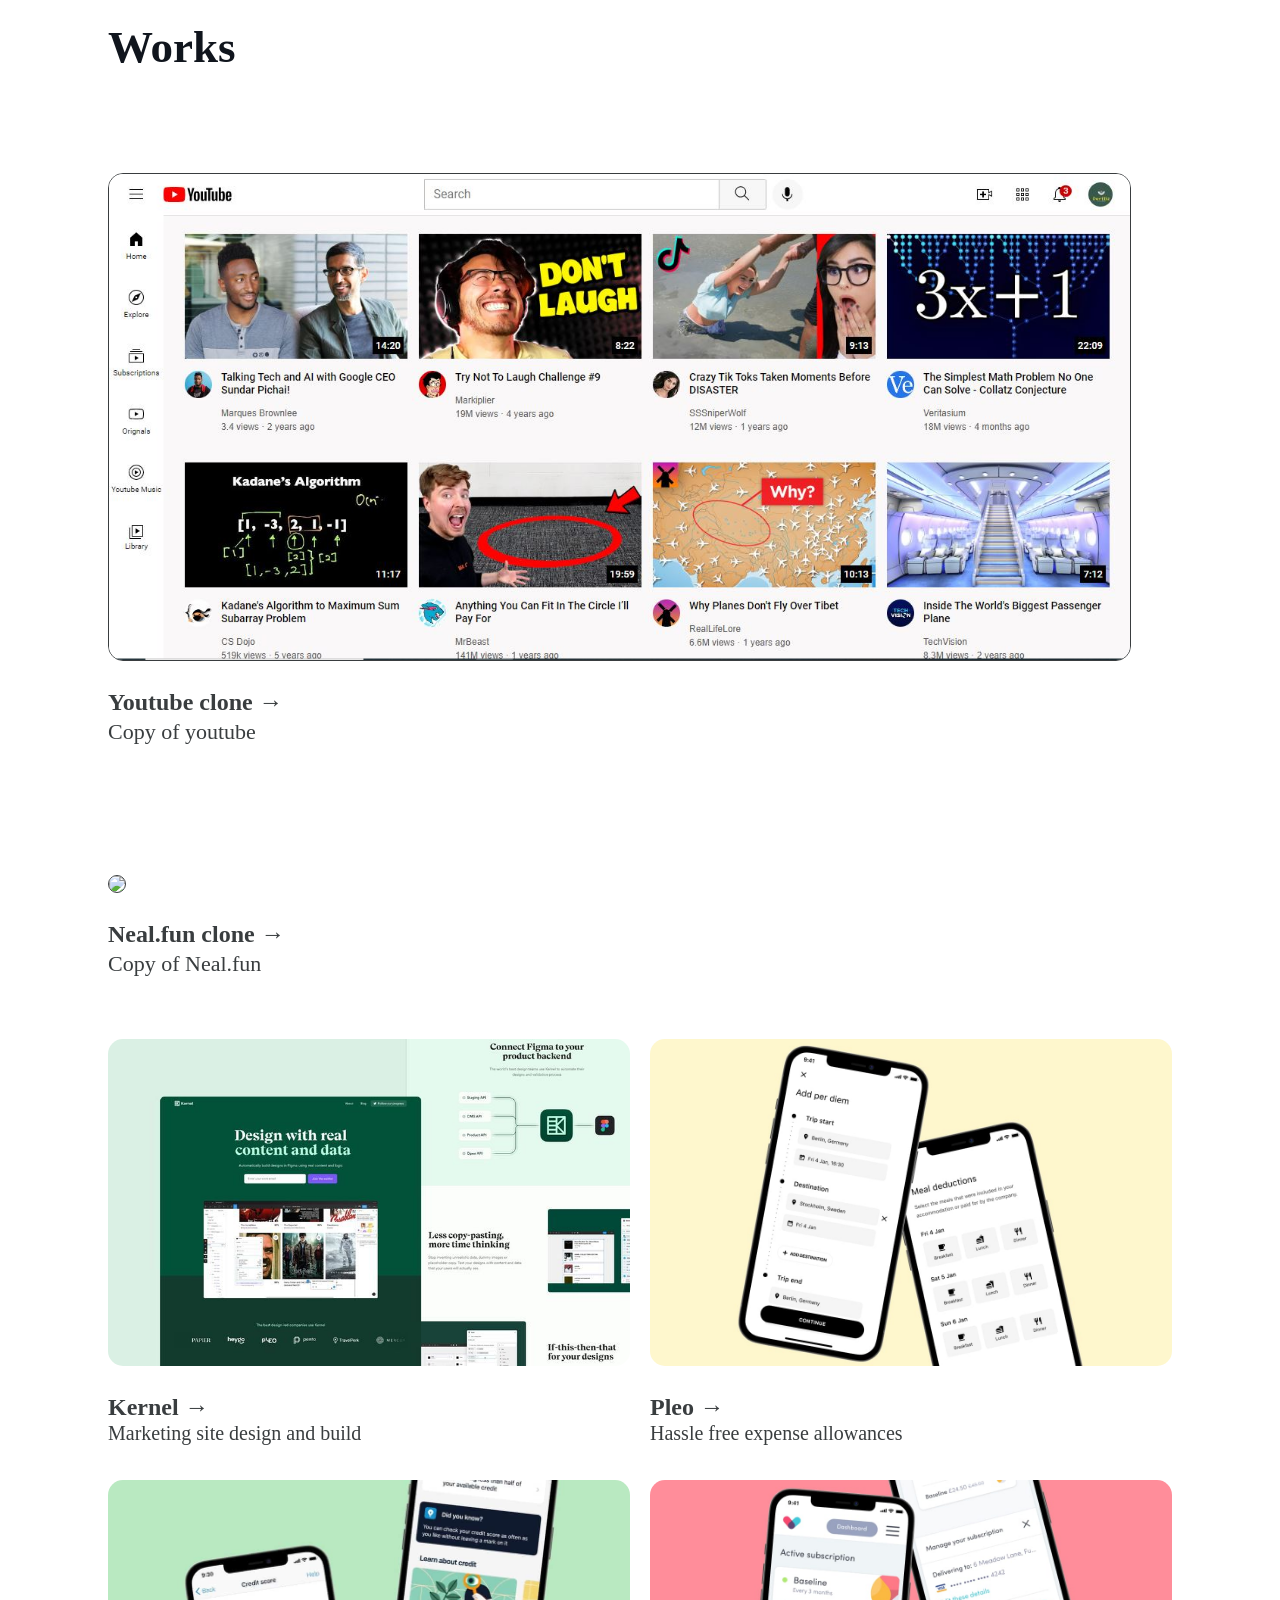
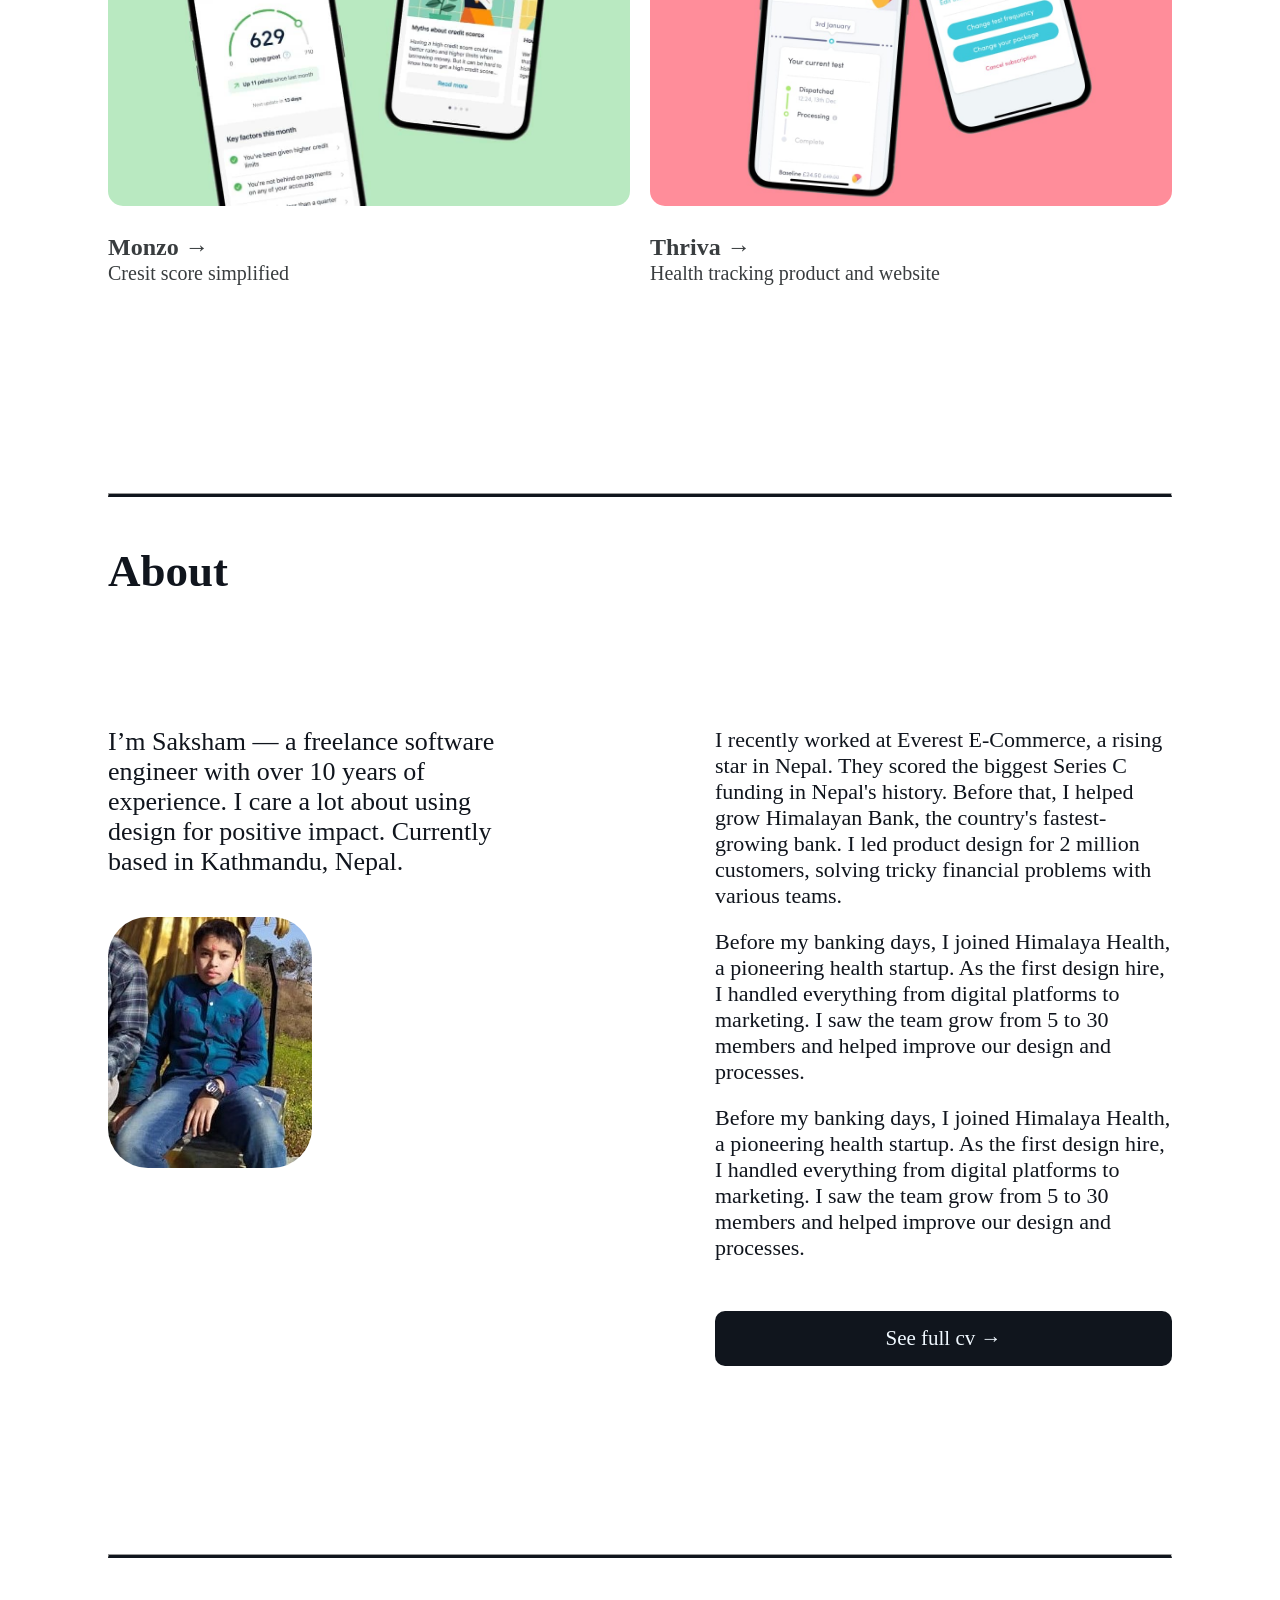
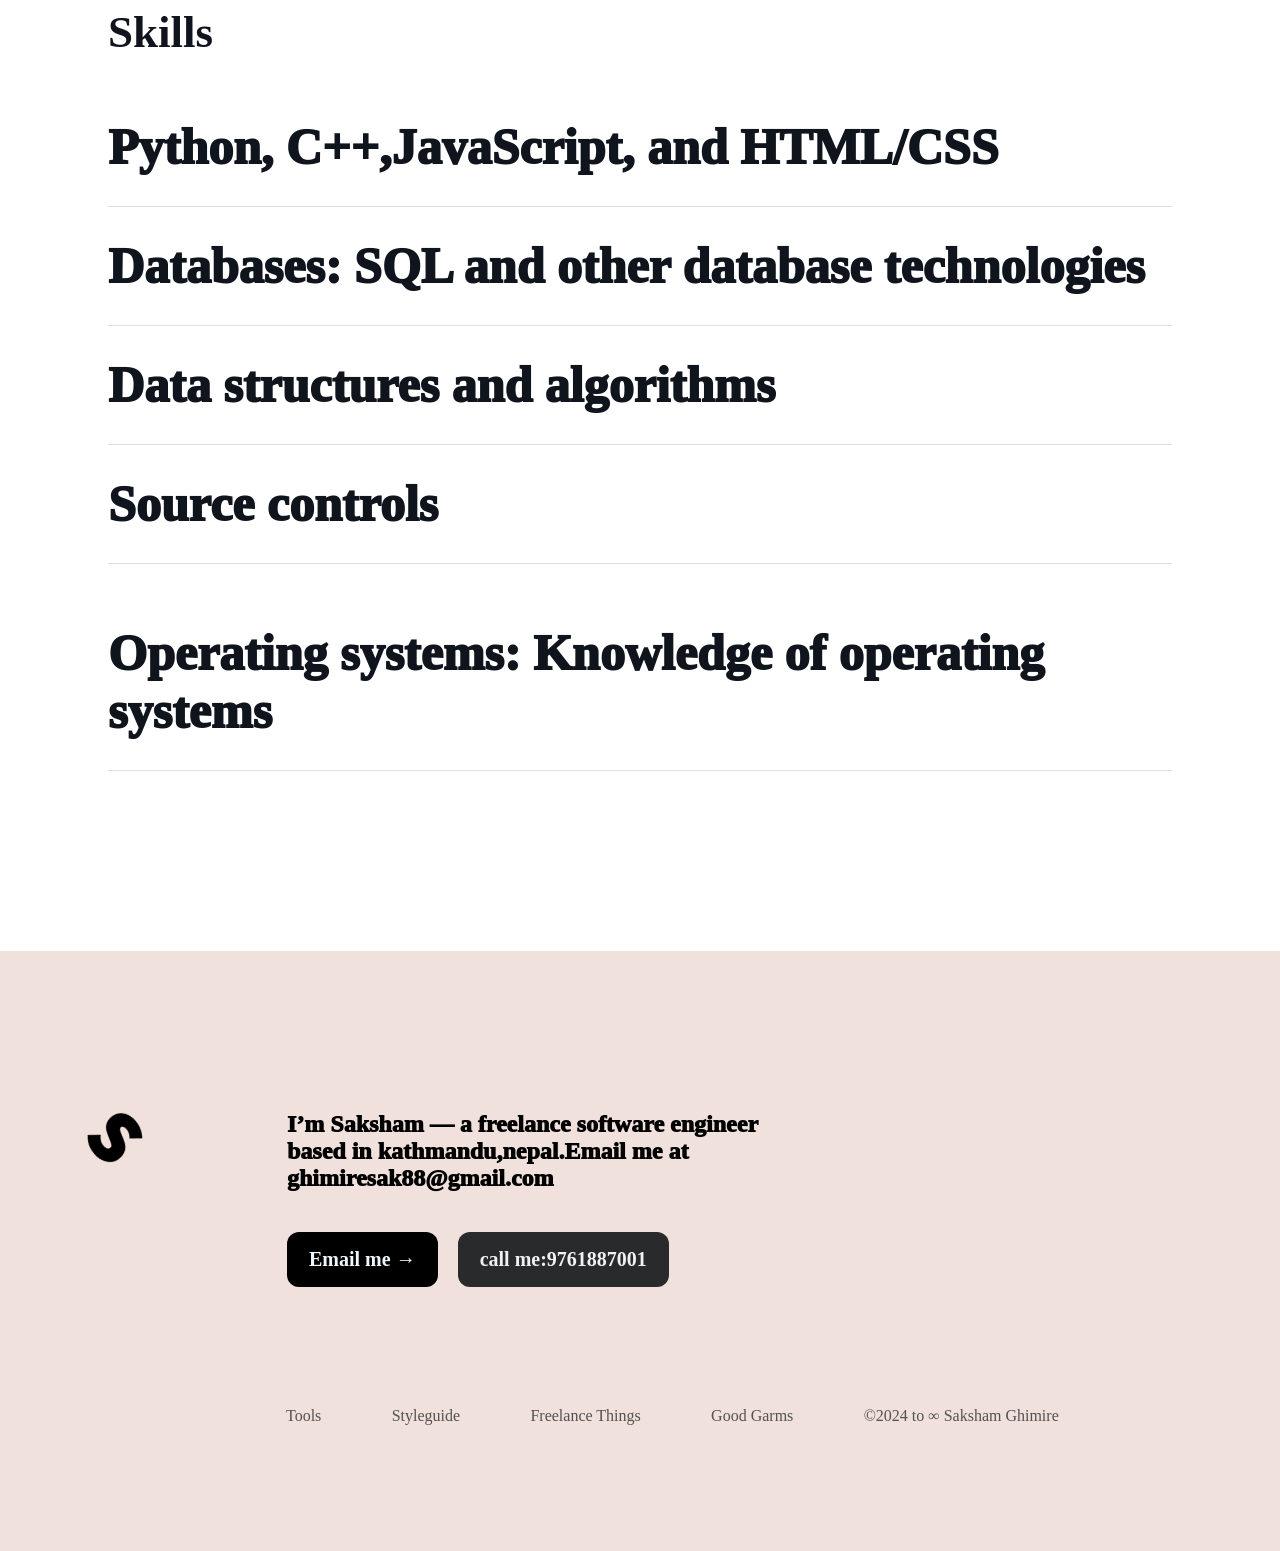
==== commit dc9ab429: "Update index.html" ====
--- a/index.html
+++ b/index.html
@@ -95,7 +95,7 @@
 </div></a>
 <a href="http://sabitraghimire.com.np/neal.html" target="_blank">
 <div class="Neal.fun" id="picture">
-<img src="pictures/neal-copy.jpg">
+<img src="/pictures/neal-copy.jpg">
 <p class="p1" id="pn1">Neal.fun clone →</p>
 <p class="p2" id="pn2">Copy of Neal.fun</p>
 </div></a>
@@ -165,7 +165,7 @@
 <div class="name" id="contact">
 <div class="bottom">
     <div class="free">
-    <a href="#name"><img src="pictures/logo.png" class="im" id="lo"></a></div>
+    <a href="#name"><img src="/pictures/logo.png" class="im" id="lo"></a></div>
    <div class="fre"> <div class="abous">I’m Saksham — a freelance software engineer based in kathmandu,nepal.Email me at ghimiresak88@gmail.com
 </div>
 <div class="bu"><a href="https://mail.google.com/mail/u/0/#inbox" target="_blank"><button class="email-i">Email me →</button></a><button class="call">call me:9761887001</button></div>
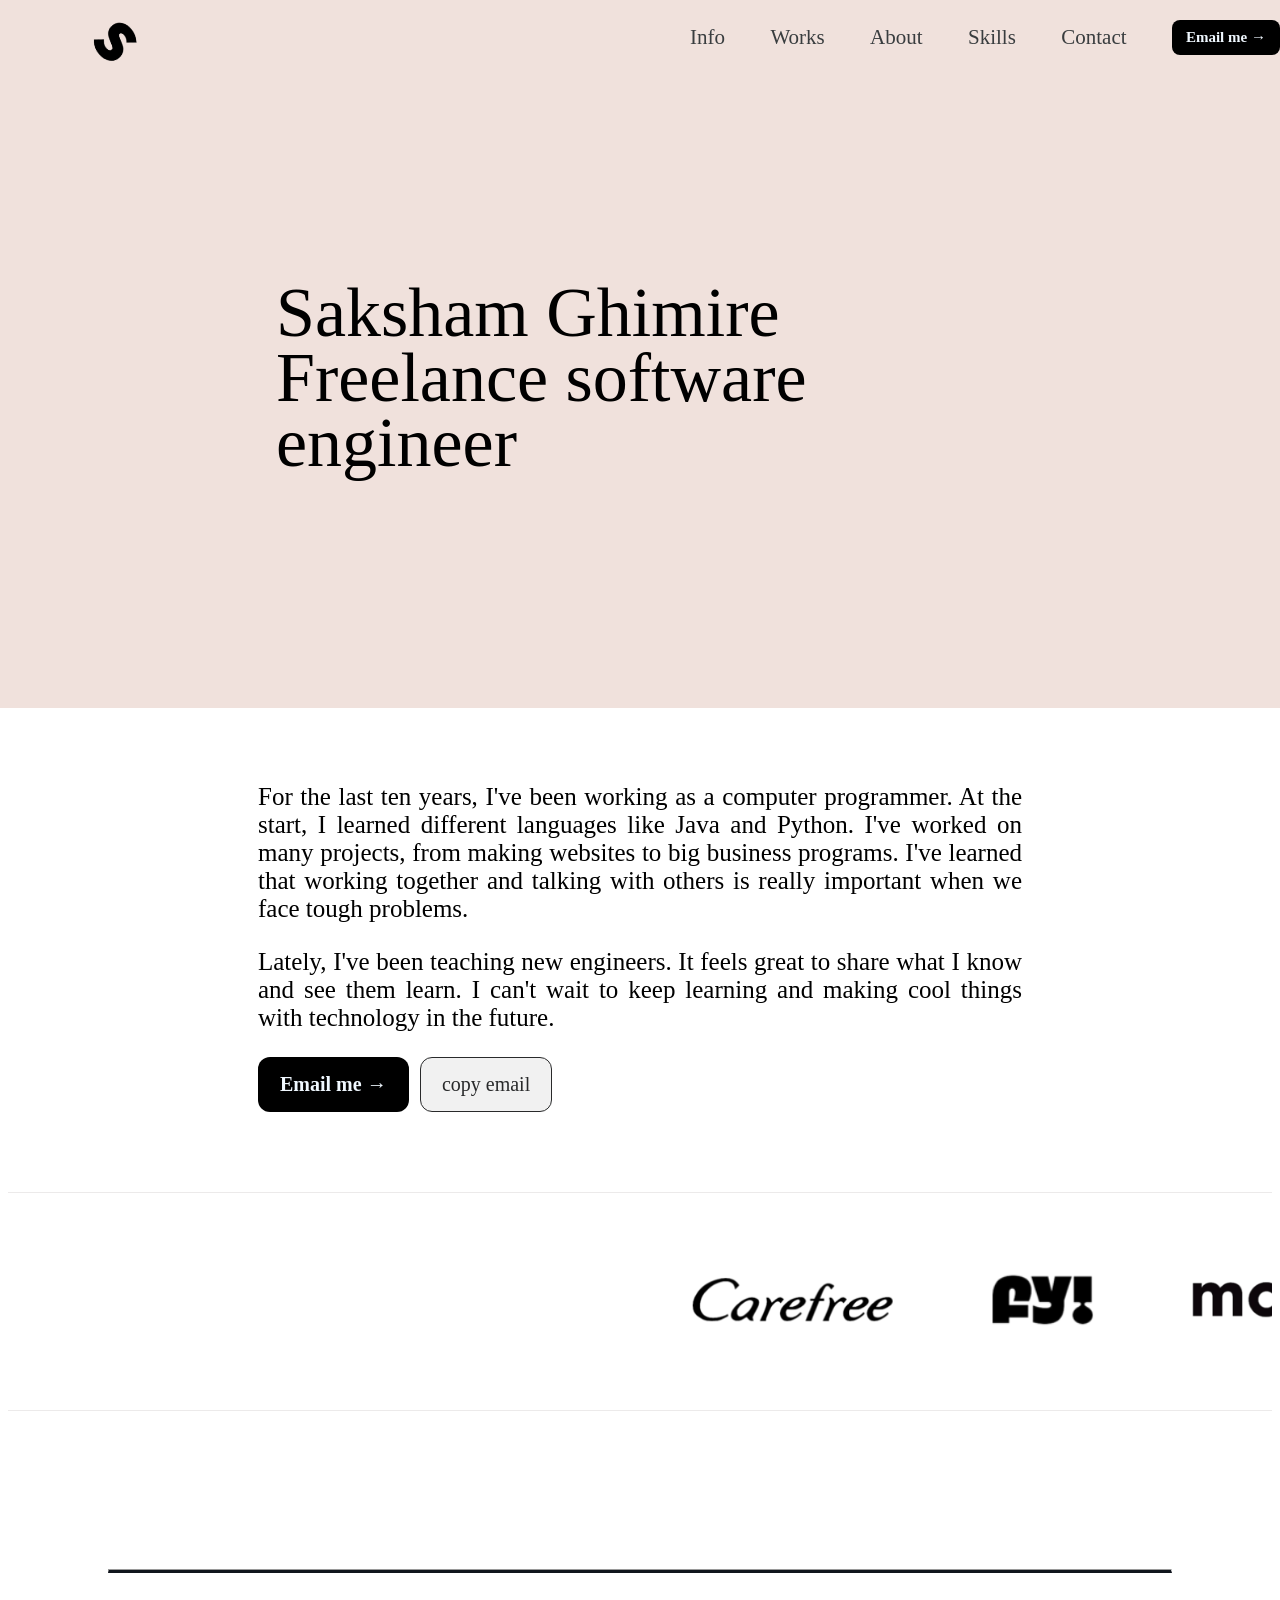
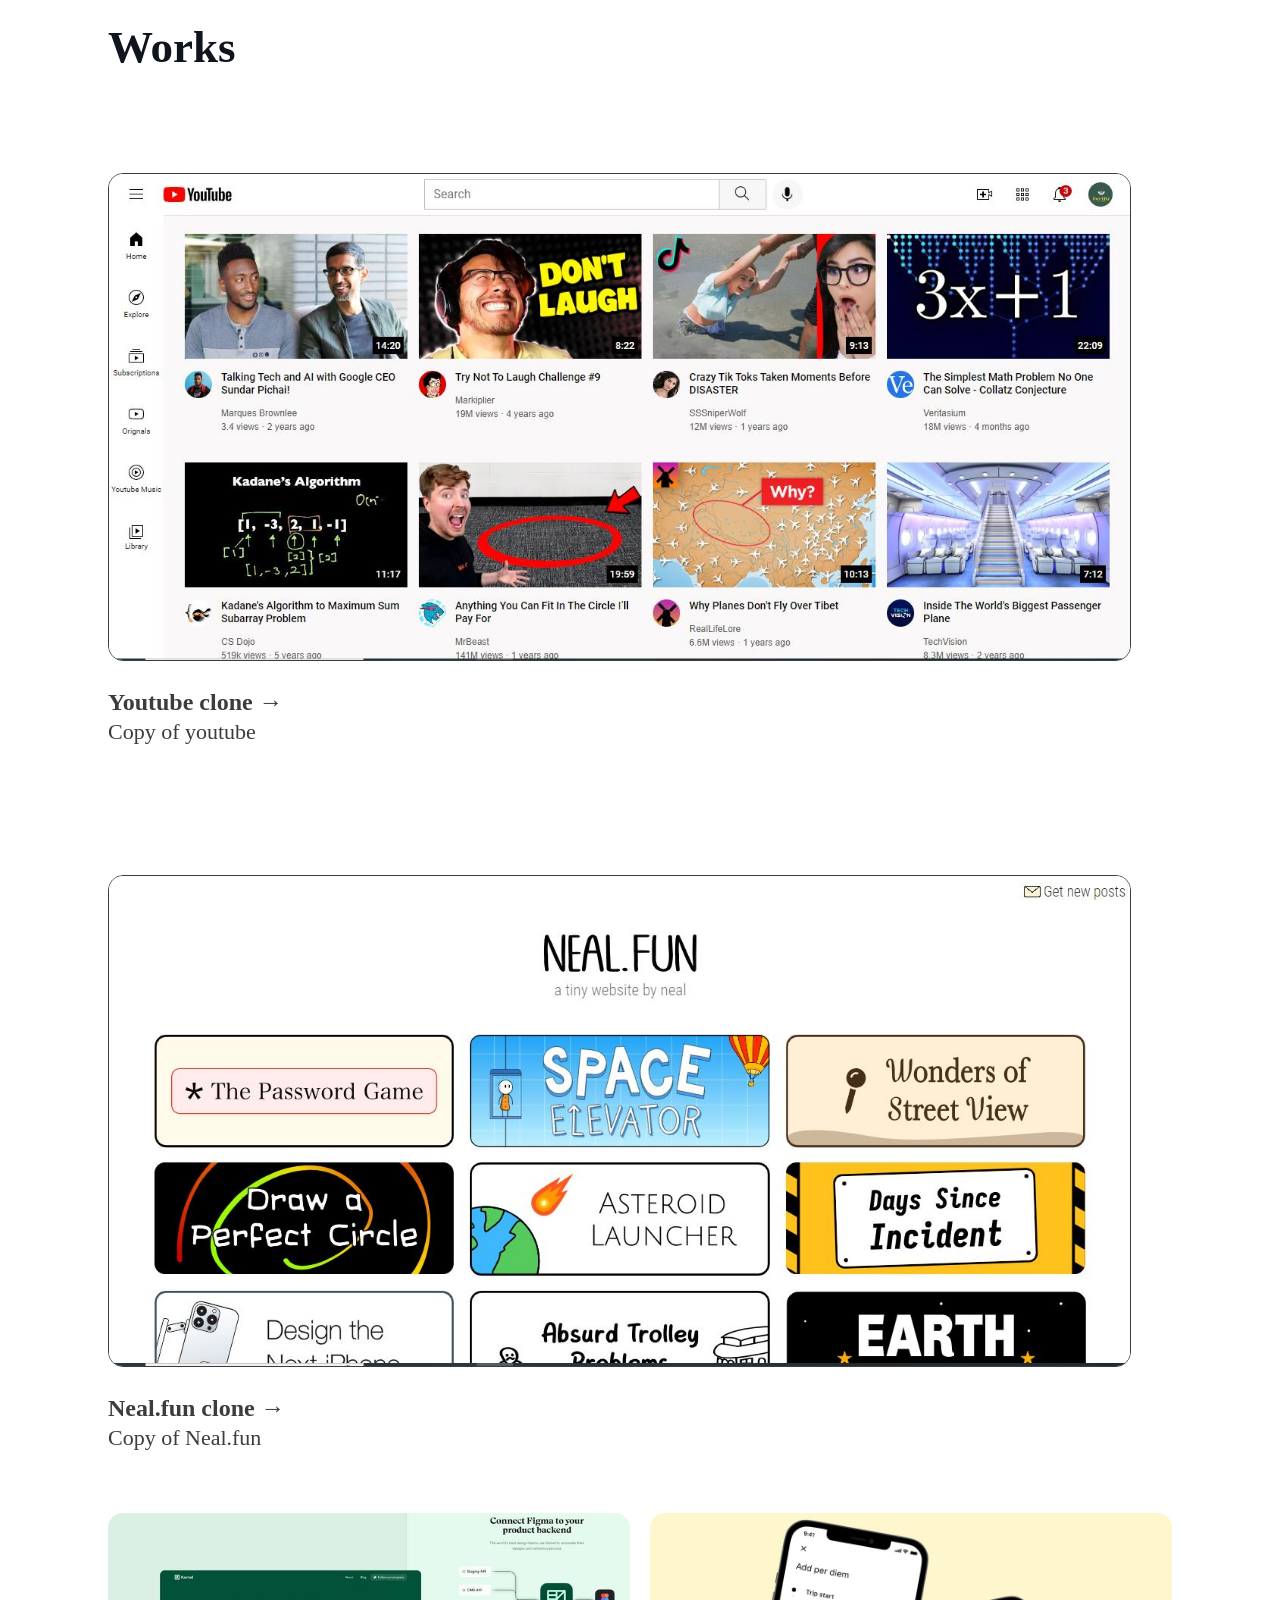
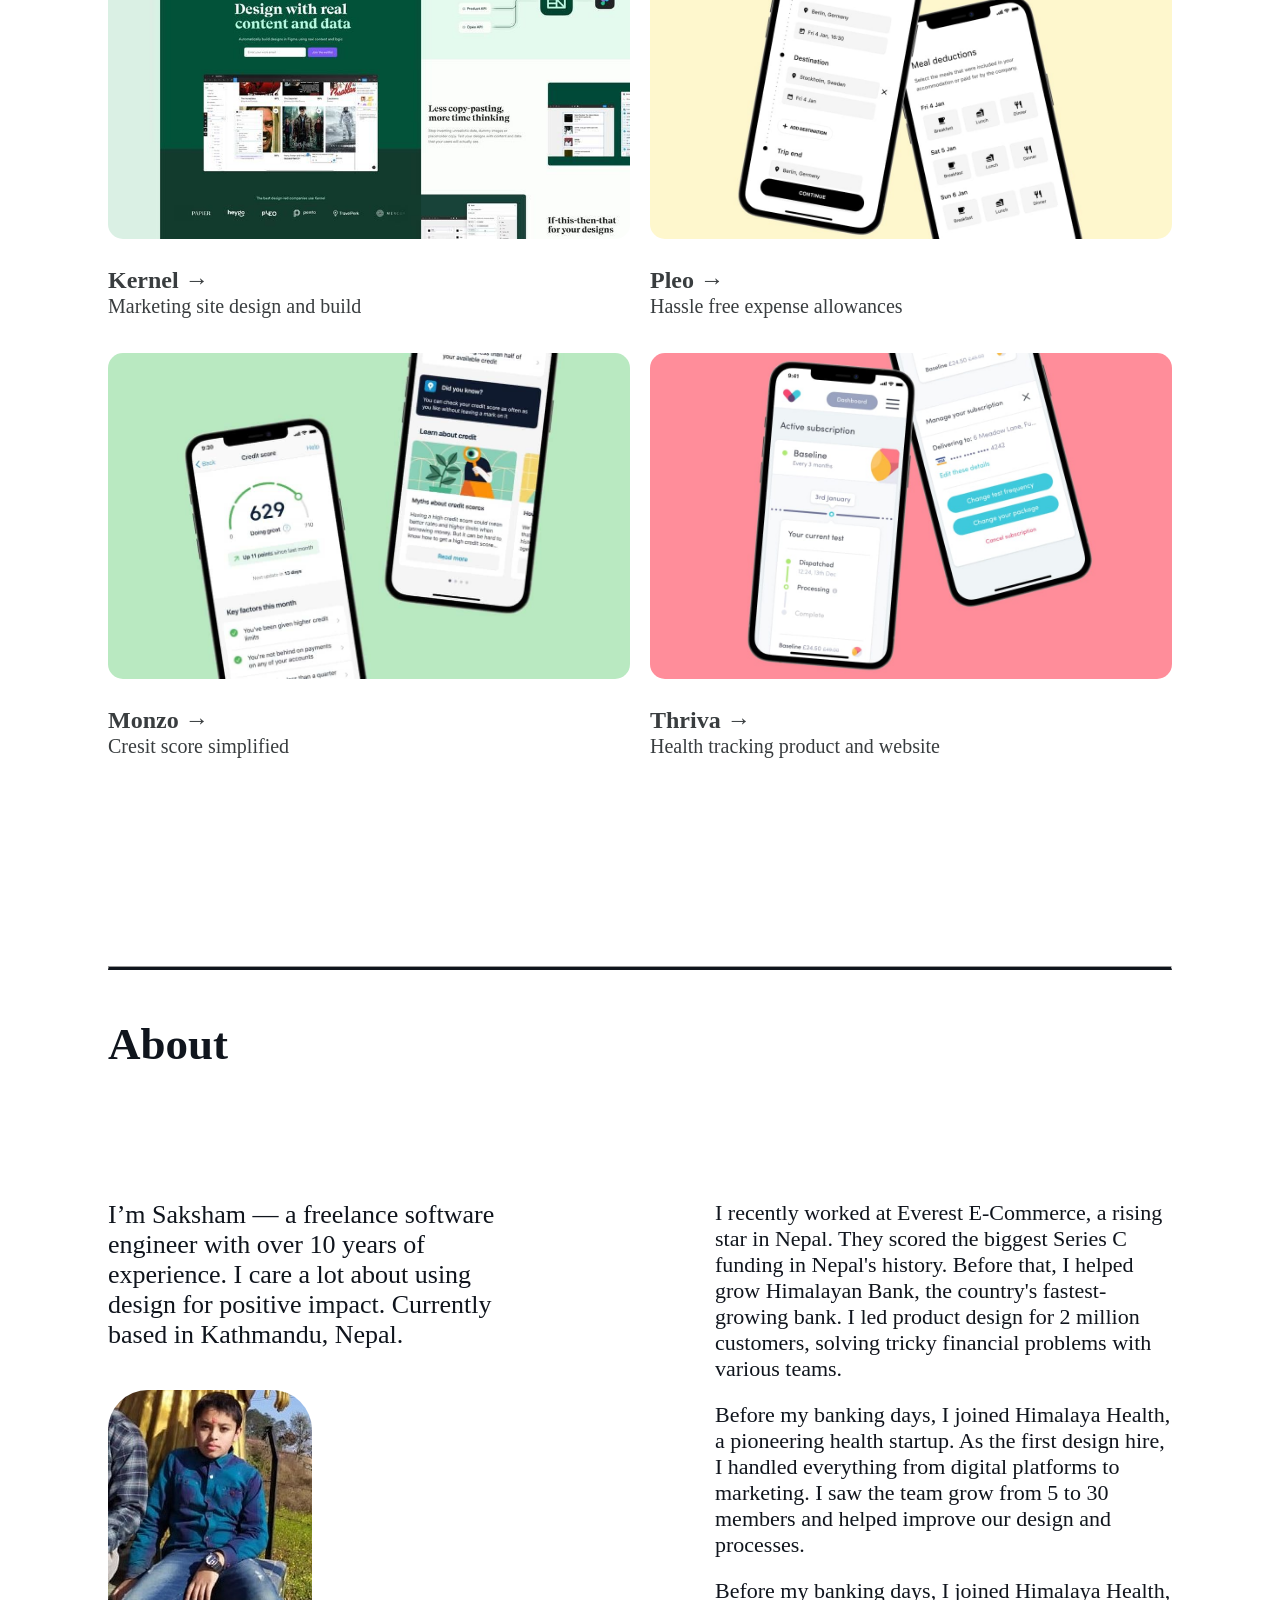
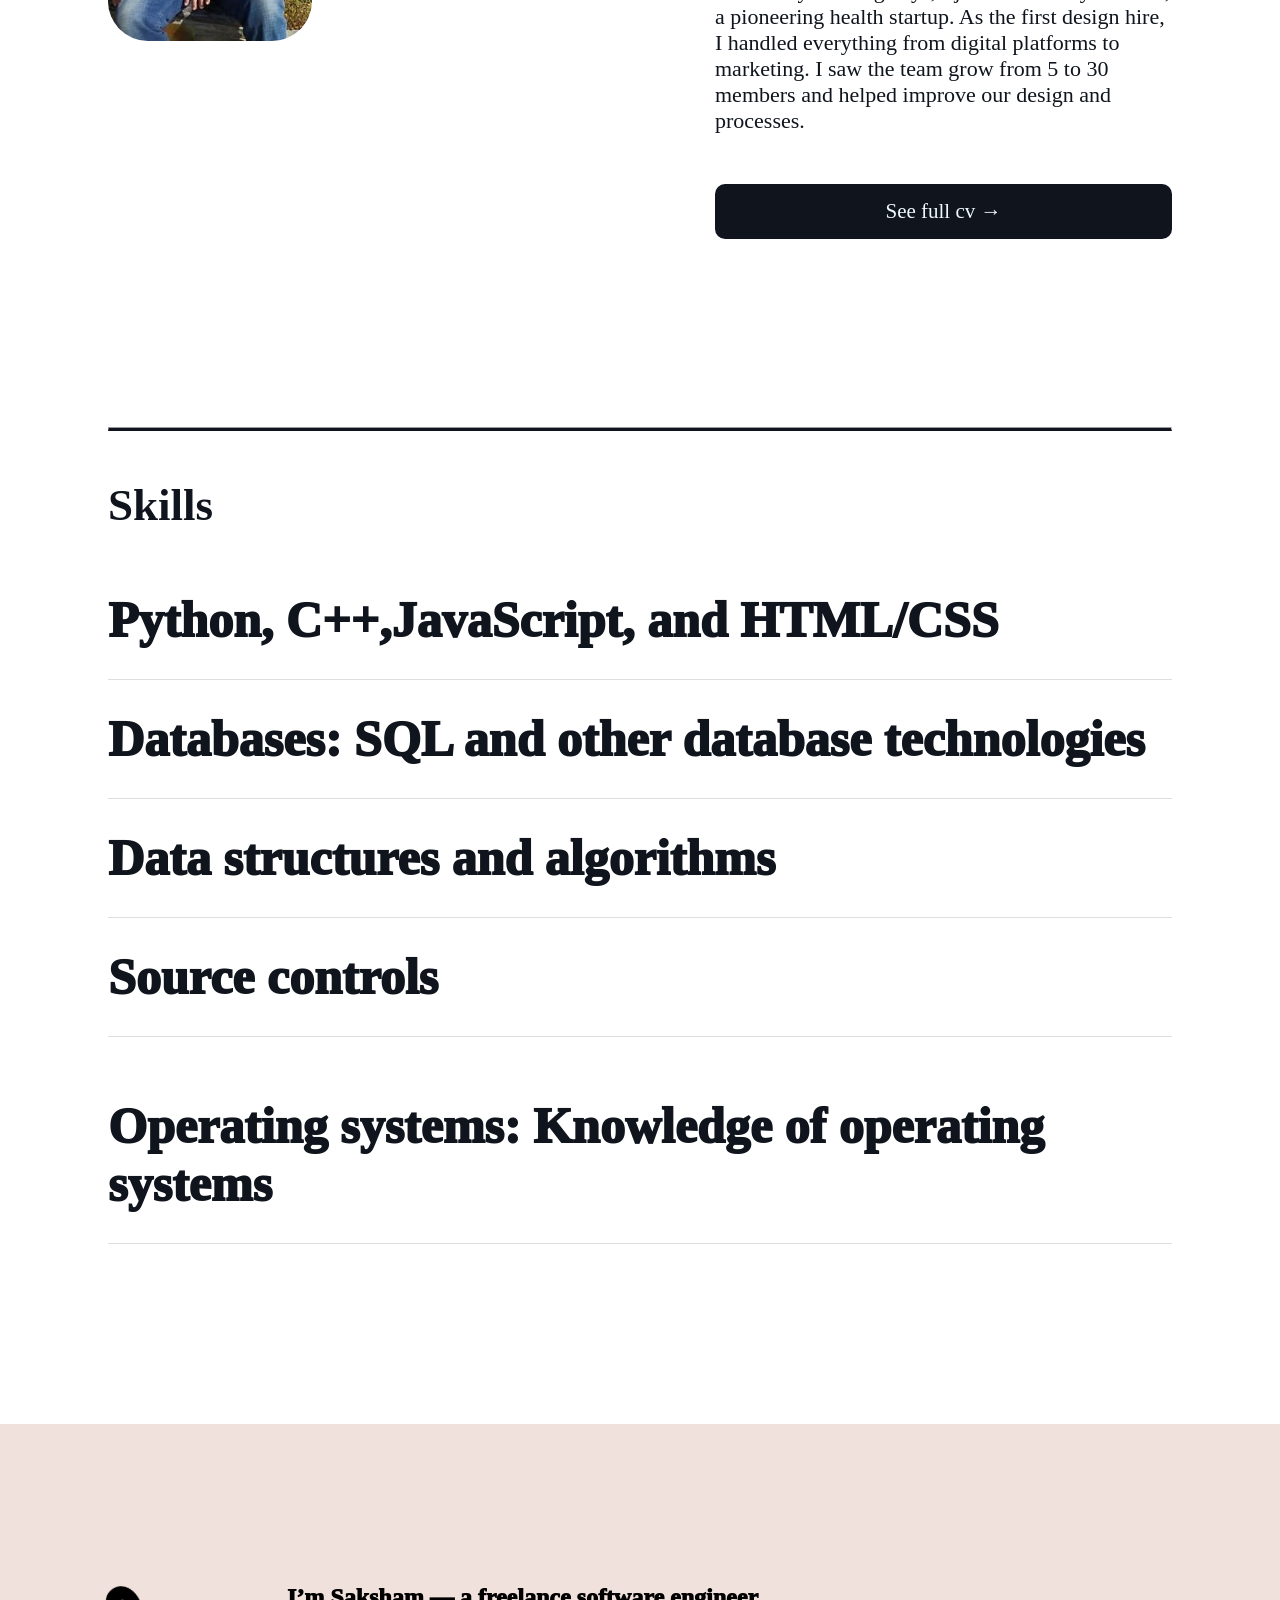
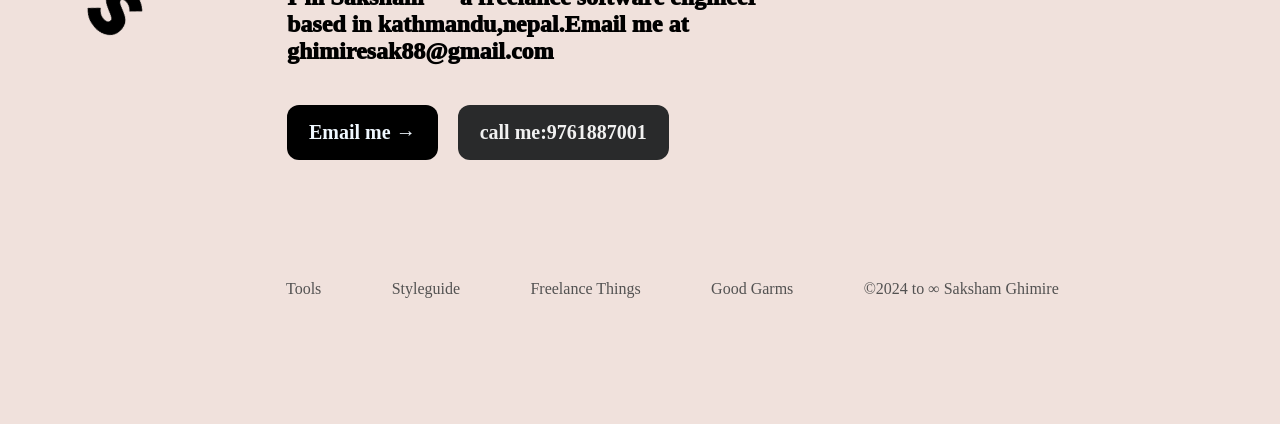
==== commit 69648694: "Update index.html" ====
--- a/index.html
+++ b/index.html
@@ -95,7 +95,7 @@
 </div></a>
 <a href="http://sabitraghimire.com.np/neal.html" target="_blank">
 <div class="Neal.fun" id="picture">
-<img src="/pictures/neal-copy.jpg">
+<img src="/pictures/neal-copy.JPG">
 <p class="p1" id="pn1">Neal.fun clone →</p>
 <p class="p2" id="pn2">Copy of Neal.fun</p>
 </div></a>
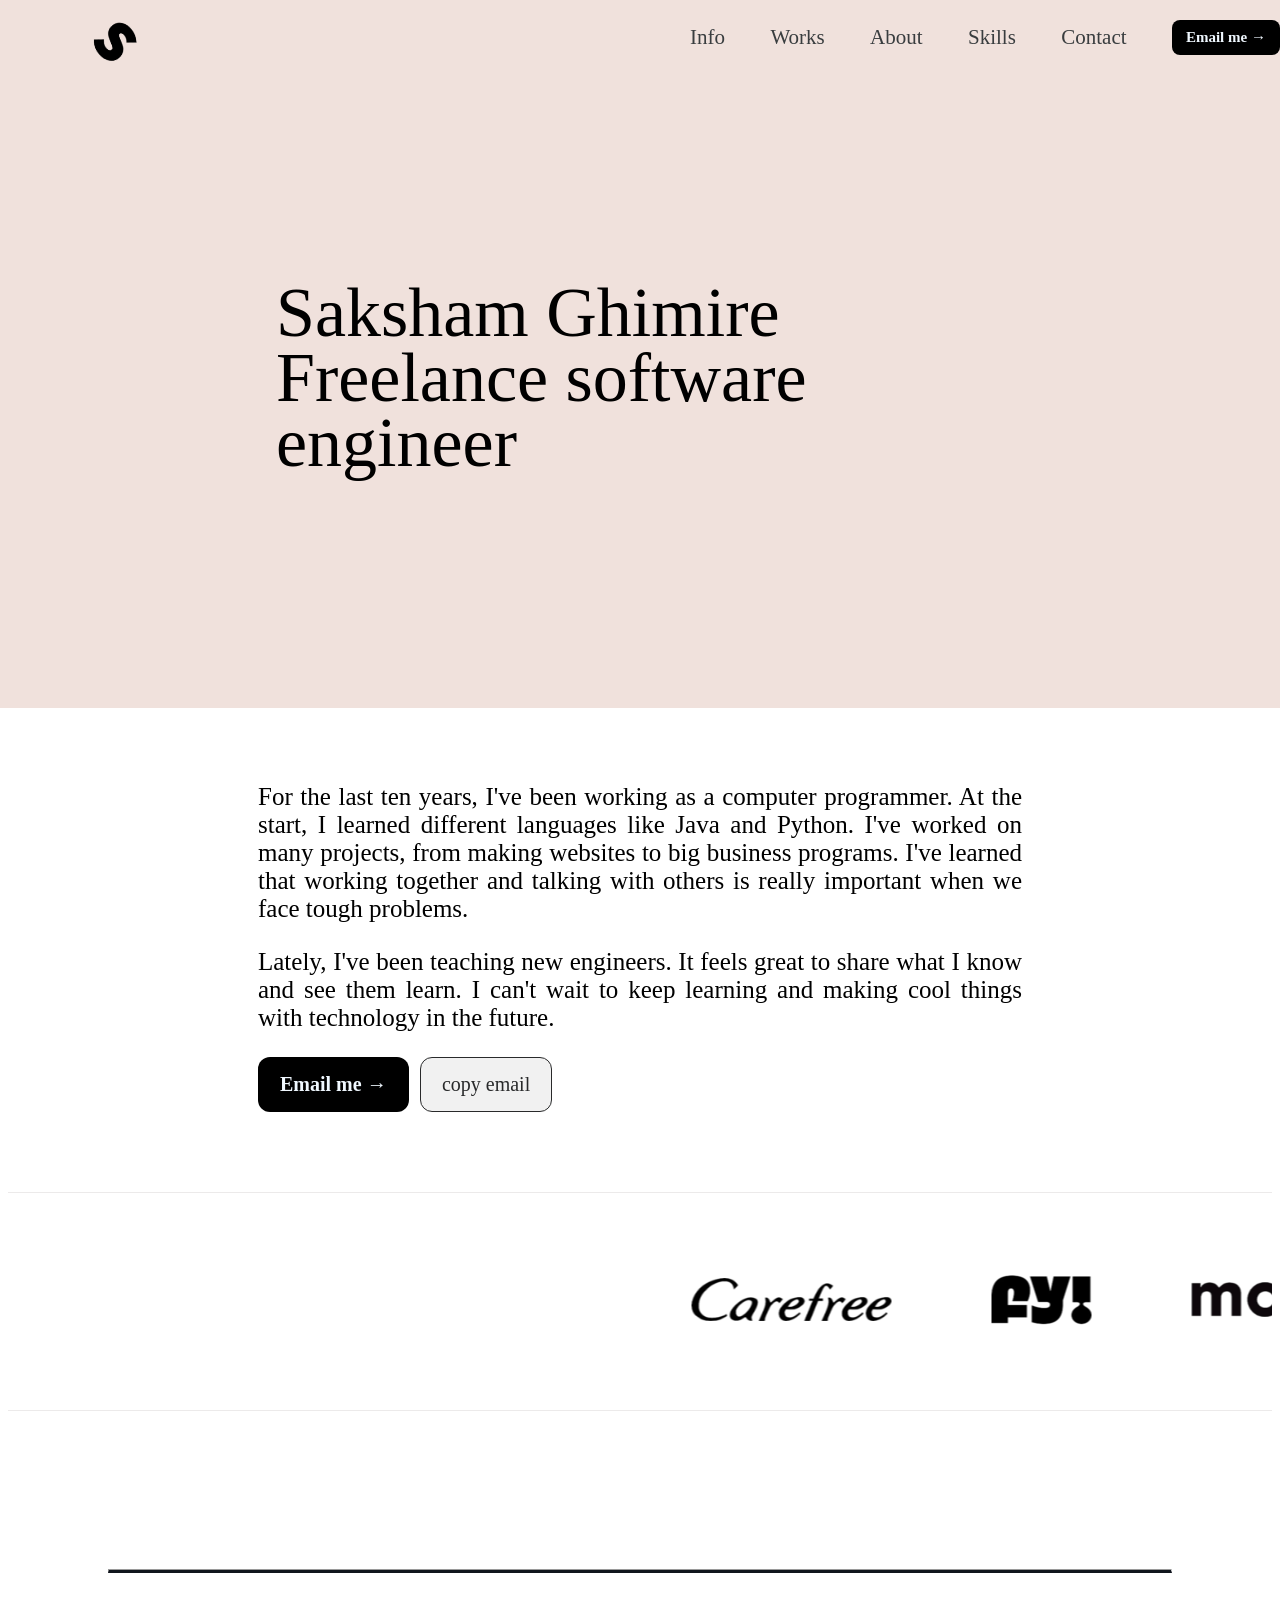
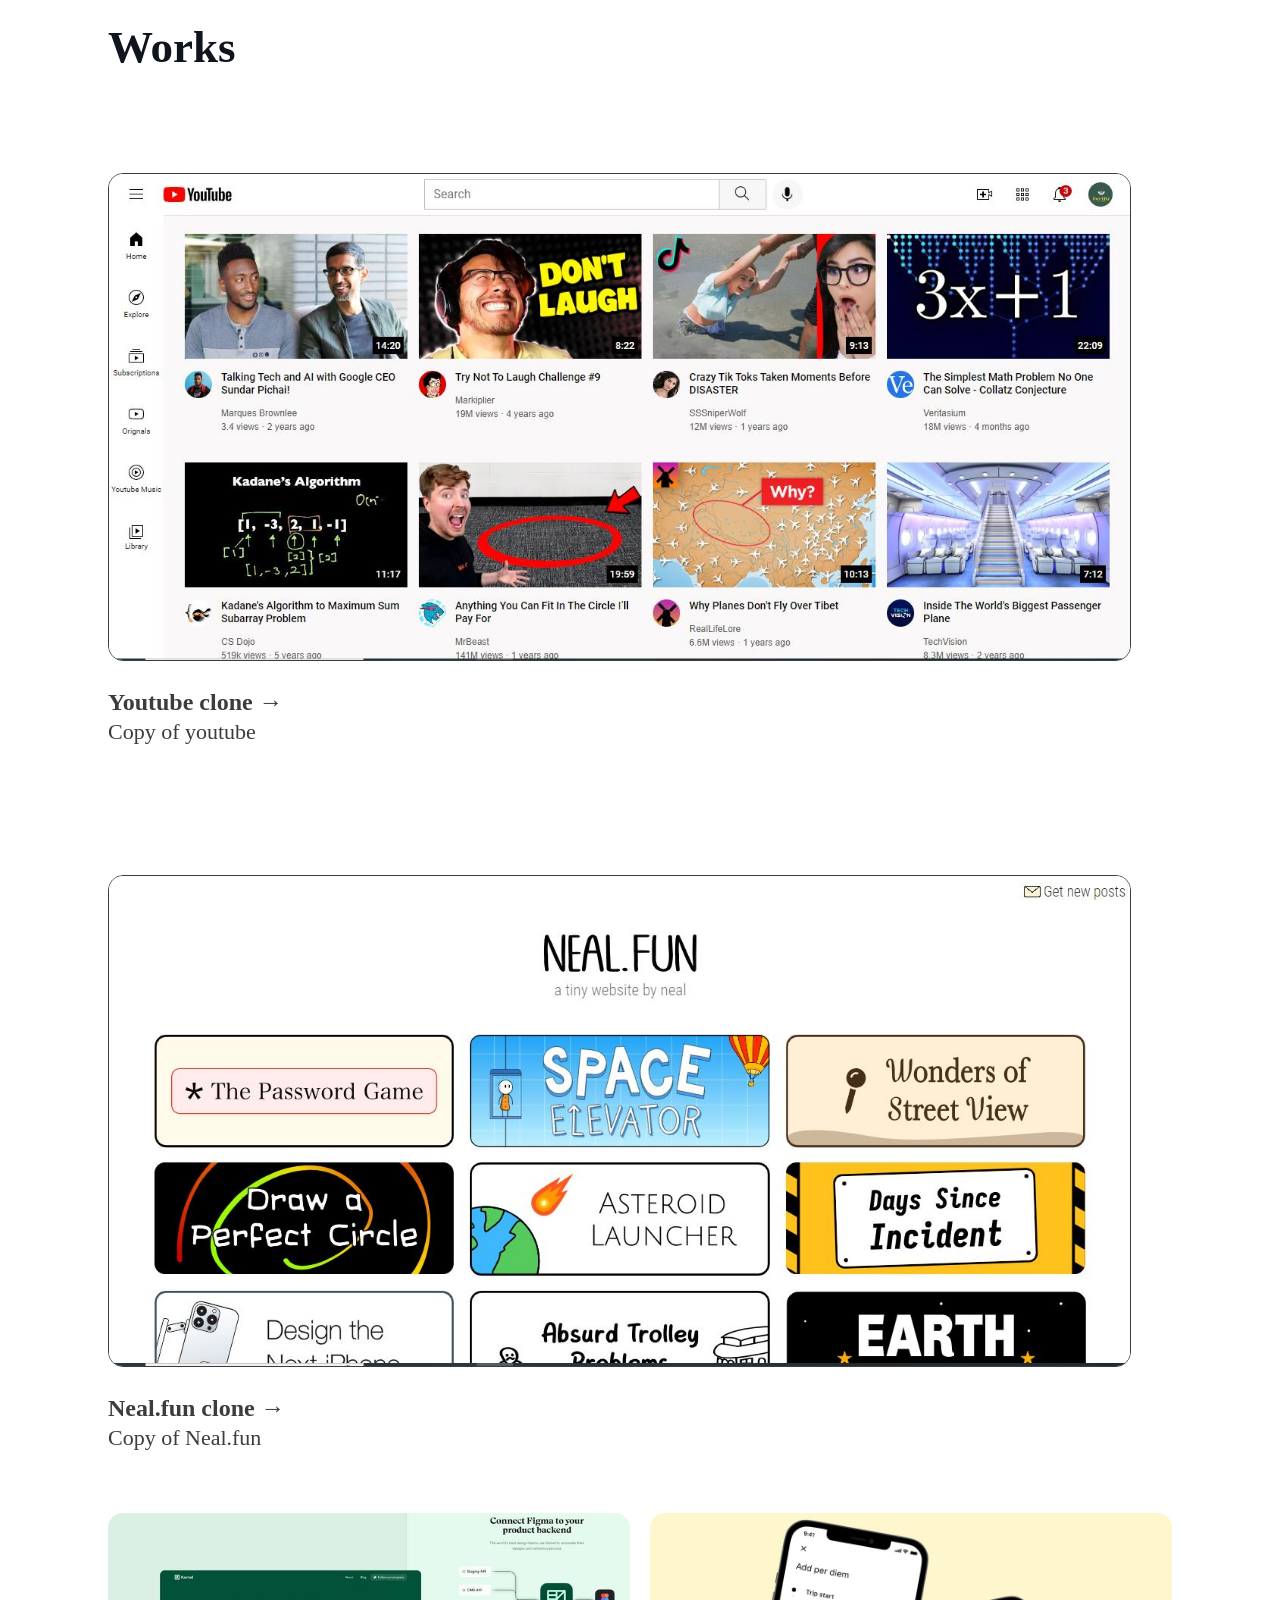
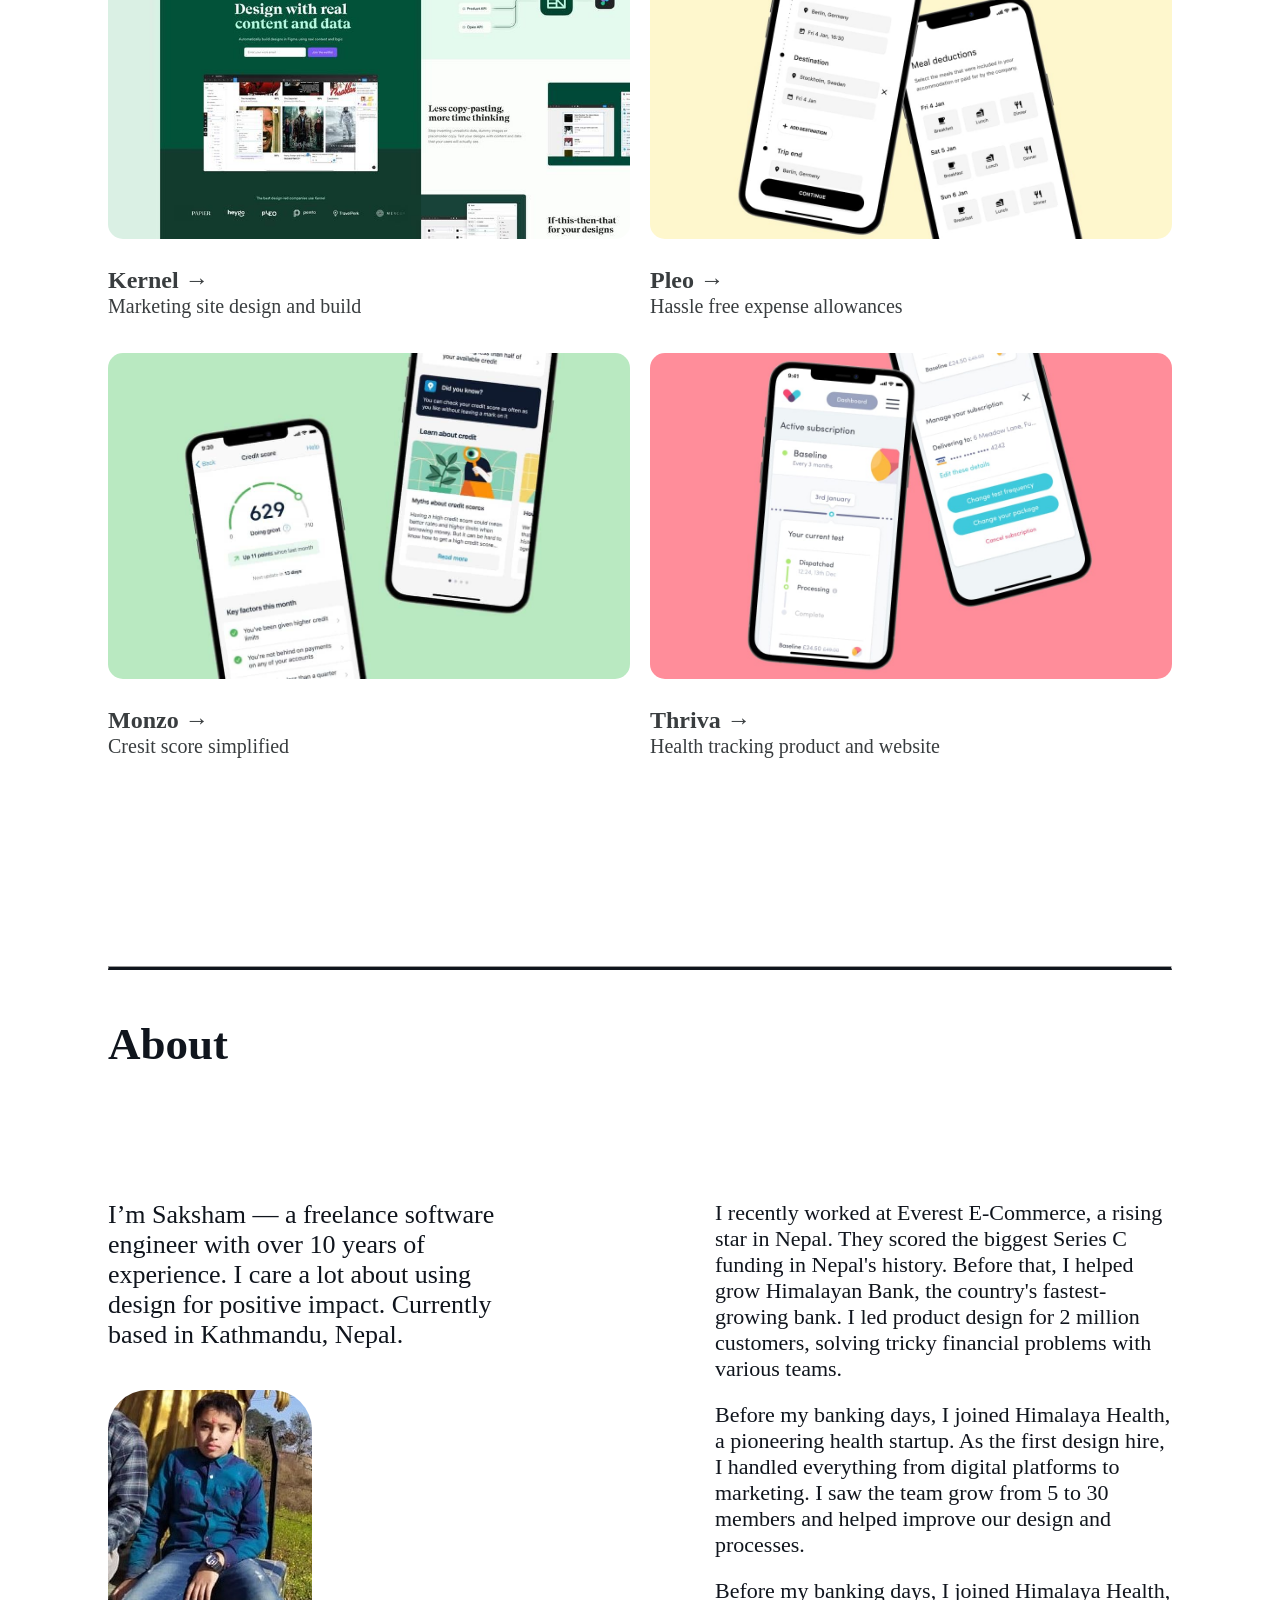
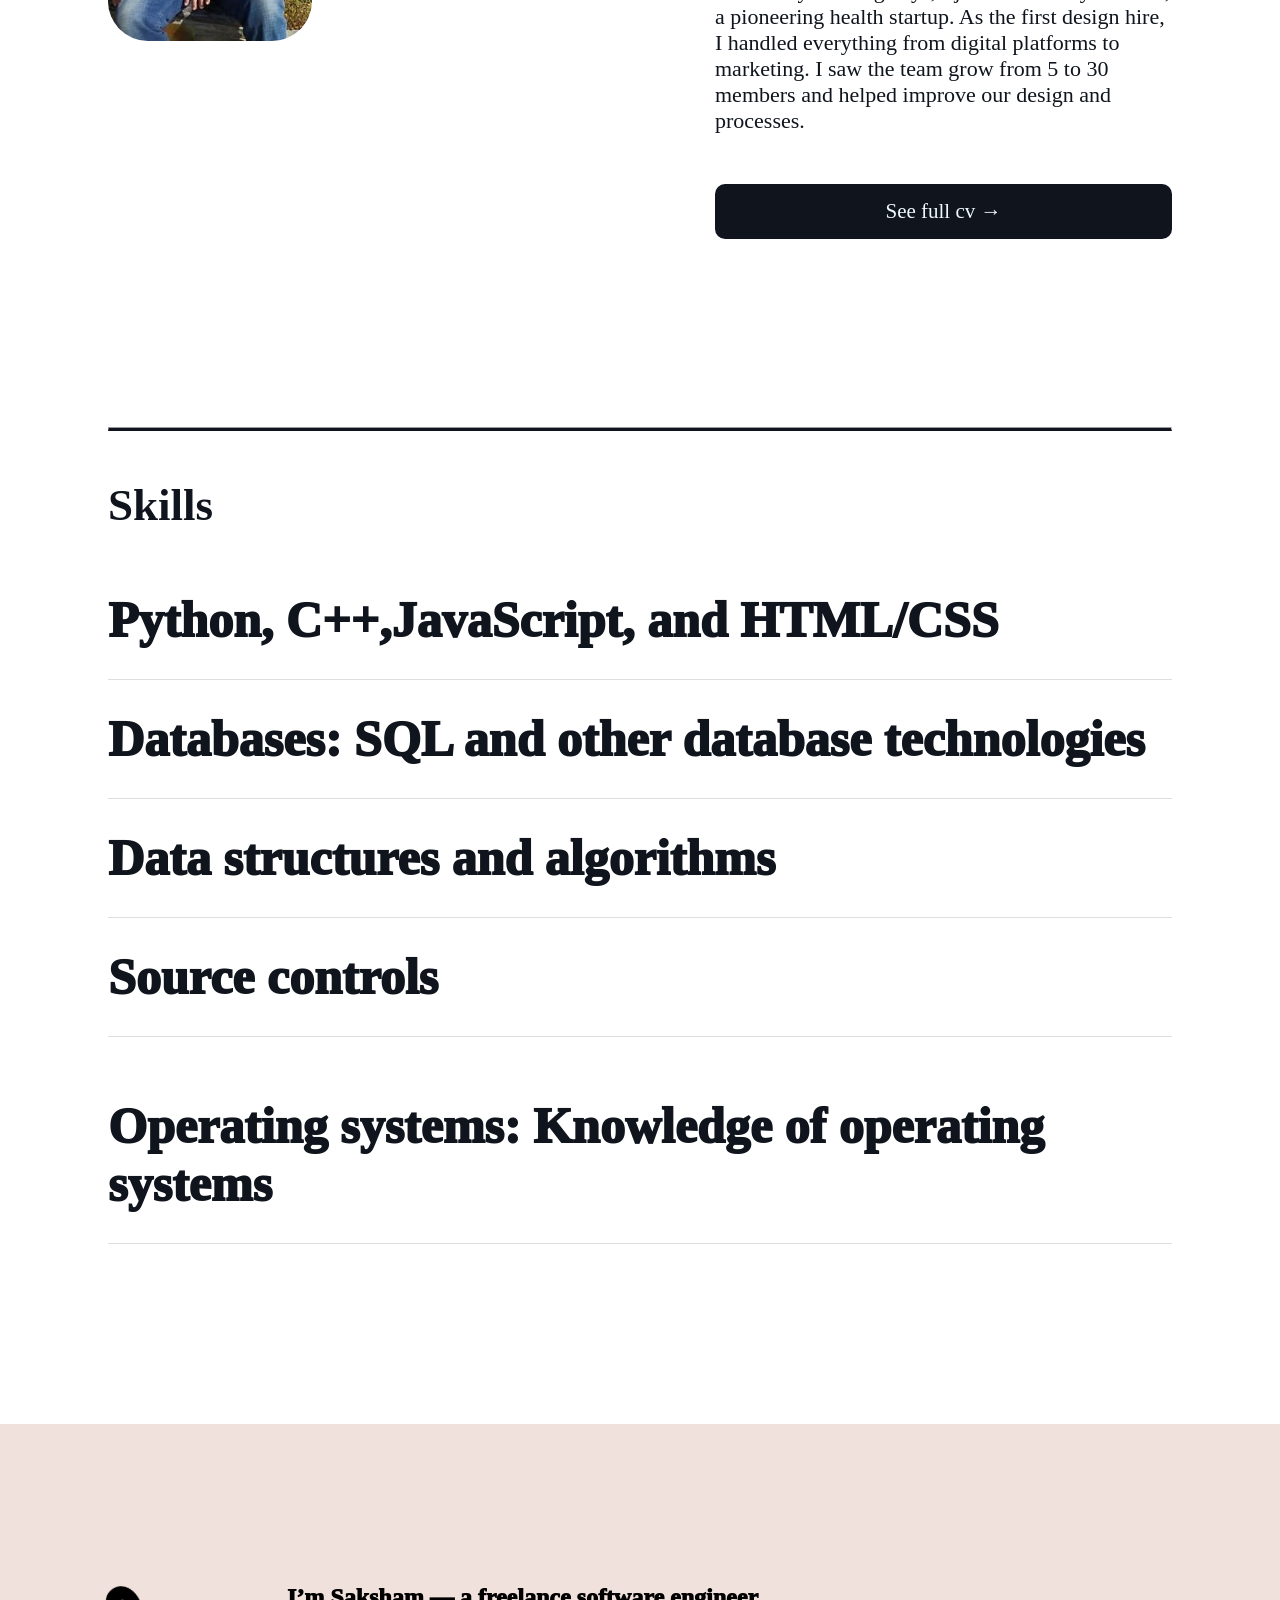
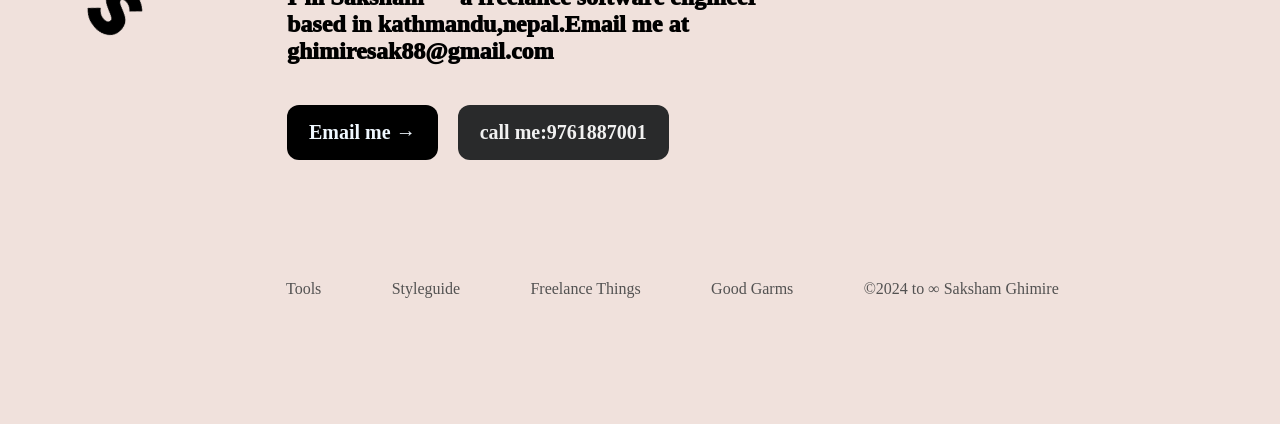
==== commit 83ea4b67: "Update index.html" ====
--- a/index.html
+++ b/index.html
@@ -95,7 +95,7 @@
 </div></a>
 <a href="http://sabitraghimire.com.np/neal.html" target="_blank">
 <div class="Neal.fun" id="picture">
-<img src="/pictures/neal-copy.JPG">
+<img src="pictures/neal-copy.JPG">
 <p class="p1" id="pn1">Neal.fun clone →</p>
 <p class="p2" id="pn2">Copy of Neal.fun</p>
 </div></a>
